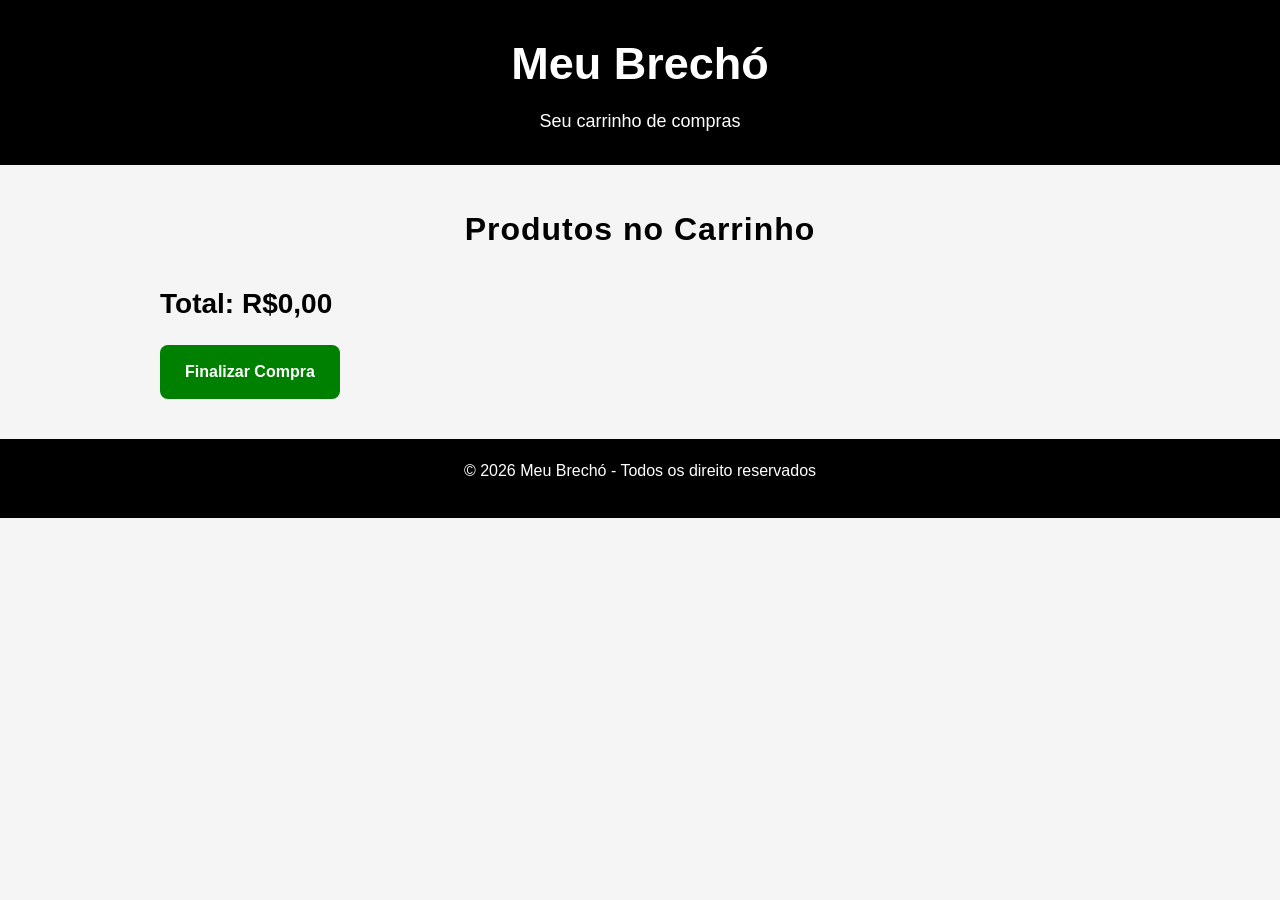
==== carrinho.html @ 59789d17 "localstoragem feito" ====
<!DOCTYPE html>
<html lang="pt-br">
<head>
    <meta charset="UTF-8">
    <meta name="viewport" content="width=device-width, initial-scale=1.0">
    <link rel="stylesheet" href="style.css">
    <title>Carrinho - Brechó</title>
</head>
<body>

    <header>
        <h1>Meu Brechó</h1>
        <p>Seu carrinho de compras</p>
    </header>

    <main class="pagina-carrinho">

        <h2>Produtos no Carrinho</h2>

            <div id="lista-carrinho-pagina">

            </div>                      

            <div class="resumo-carrinho">

                <h3 id="total-carrinho-pagina">
                        Total: R$0,00
                </h3>                

                    <a href="checkout.html" class="btn-finalizar">
                        Finalizar Compra
                    </a>
            </div>     
                        
    </main>



    <footer>
        <p>&copy; 2026 Meu Brechó - Todos os direito reservados</p>
    </footer>
    
    <script src="carrinho.js"></script>
    
</body>
</html>
---- style.css ----
*{
    margin: 0;
    padding: 0;
    box-sizing: border-box;
}

body {
    margin: 0;
    font-family: Arial, Helvetica, sans-serif;

    background: #f5f5f5;
    line-height: 1.5;
}

header {
    background-color: black;
    color: white;
    text-align: center;
    padding: 30px;
}
header p {
    margin-top: 10px;
    font-size: 18px;
}
header h1 {
    font-size: 45px;
}

nav {
    margin-top: 20px;    
}

.menu {
    list-style: none;
    display: flex;
    justify-content: center;
    gap: 40px;  
    margin: 25px;  
}
.menu li a {
    text-decoration: none;
    color: white;
    font-size: 16px;
    font-weight: bold;
    transition: 0.3s;
}
.menu li a:hover {
    color: #00ff88;
}
.menu i {
    font-size: 22px;
}
.menu i:hover {
    color: #00ff88;
}

.pesquisar {
    margin-top: 20px;
    display: flex;
    justify-content: center;
    gap: 10px;    
}
.pesquisar input {
    width: 350px;
    padding: 12px;
    border: none;
    border-radius: 5px;
    outline: none;
}
.pesquisar button {
    padding: 12px 20px;
    border: none;
    background: green;
    color: white;
    border-radius: 5px;
    cursor: pointer;
}
.pesquisar button:hover {
    background: darkgreen;
}

.produtos {    
    display: flex;
    justify-content: center;
    gap: 30px;
    padding: 30px;
    flex-wrap: wrap;
   
}

.produto {
    background: white;
    position: relative;
    width: 320px;
    border: 1px solid #ddd;
    padding: 20px;
    border-radius: 10px;
    text-align: center;
    box-shadow: 0 0 15px rgba(0,0,0,0.1);
    transition: 0.3s;
}
.produto img {
    width: 100%;
    height: 280px;
    object-fit: contain;
}
.produto:hover {
    transform: translateY(-8px) scale(1.03);
    box-shadow: 0 10px 25px rgba(0,0,0,0.15);
}
.produto h2 {
    font-weight: bold;
    letter-spacing: 1px;

    margin: 15px 0;
}

.badge {
    position: absolute;
    top: 15px;
    left: 15px;
    background: red;
    color: white;
    padding: 8px 12px;
    font-size: 12px;
    font-weight: bold;
    border-radius: 20px;
    box-shadow: 0 0 8px rgba(0,0,0,0.2);
}

.avaliacao {
    color: gold;
    font-size: 20px;
    margin-bottom: 10px;
}

.newsletter {
    background: black;
    color: white;
    text-align: center;
    padding: 50px 20px;
    margin-top: 40px;
}
.newsletter h2 {
    font-weight: bold;
    letter-spacing: 1px;

    font-size: 32px;
    margin-bottom: 20px;
}
.newsletter p {
    margin-bottom: 20px;
    color: #ccc;
}
.newsletter-box {
    display: flex;
    justify-content: center;
    gap: 10px;
    flex-wrap: wrap;
}
.newsletter-box input {
    width: 300px;
    padding: 14px;
    border: none;
    border-radius: 5px;
}
.newsletter-box button {
    padding: 14px 20px;
    border: none;
    background: green;
    color: white;
    border-radius: 5px;
    cursor: pointer;
}
.newsletter-box button:hover {
    background: darkgreen;
}

.preco {
    font-size: 24px;
    font-weight: bold;
    color: green;
    margin-bottom: 10px;
}

.btn-comprar {
    display: block;
    text-decoration: none;
    text-align: center;

    background-color: green;
    color: white;
    border: none;
    padding: 12px;
    width: 100%;
    margin-top: 10px;
    cursor: pointer;
    border-radius: 8px;
    font-weight: bold;
    transition: 0.3s;
}
.btn-comprar:hover {
    background-color: darkgreen;
}
.btn-detalhes {
    background: #333;
    color: white;
    border: none;
    padding: 12px;
    width: 100%;
    margin-top: 10px;
    cursor: pointer;
    border-radius: 8px;
    font-weight: bold;
    transition: 0.3s;
}
.btn-detalhes:hover {
    background: black;
}

.carrinho {
    padding: 25px;
    margin: 20px auto;
    border-radius: 15px;
    box-shadow: 0 5px 20px rgba(0,0,0,0.8);
    width: 95%;
    background: white;
    border: 1px solid #eee;
}
.carrinho h2 {
    margin-bottom: 20px;    
    font-size: 28px;
    color: #222;
    border-bottom: 2px solid #f2f2f2;
    padding-bottom: 10px;

    font-weight: bold;
    letter-spacing: 1px;
}

#lista-carrinho {
    display: flex;
    flex-direction: column;
    gap: 12px;
}

#lista-carrinho li {
    color: #444;
    list-style: none;
    padding: 15px;
    background: #f9f9f9;
    border-radius: 8px;
    border: 1px solid #eee;
    font-size: 16px;
}

.total {
    margin-top: 15px;
    font-size: 20px;
    font-weight: bold;
    color: green;
}

.banner {
    width: 100%;
    height: 400px;
    overflow: hidden;
    position: relative;  
}

.slides {     
  width: 100%;
  height: 100%;
  position: relative;   
}
.slide {
   position: absolute;
   top: 0;
   left: 0;
   width: 100%;
   height: 100%;

   object-fit: cover;

   opacity: 0;
   transition: opacity 1s ease;
}
.slide.ativo {
    opacity: 1;
}



@keyframes slideBanner {
    0%, 30% {
        transform: translateX(0);
    }
    35%, 60% {
        transform: translateX(-33.333%);
    }
    38% {
        transform: translateX(-100%);
    }  
    65%, 100% {
        transform: translateX(-66.666%);
    }   
}



.categoria {
    background: white;
    padding: 15px 30px;
    border-radius: 30px;
    font-weight: bold;
    cursor: pointer;
    box-shadow: 0 0 8px rgba(0,0,0,0.1);
    transition: 0.3s;
}
.categoria:hover {
    background: black;
    color: white;
    transform: scale(1.05);
}
.categorias {
    display: flex;
    justify-content: center;
    gap: 20px;
    padding: 20px;
    flex-wrap: wrap;
    margin-bottom: 20px;
}


.modal {
    display: none;
    position: fixed;
    top: 0;
    left: 0;
    width: 100%;
    height: 100%;
    background: rgba(0,0,0,0.7);
   
    justify-content: center;
    align-items: center;

    padding: 20px;
}
.modal-conteudo {
    background: white;
    width: 90%;
    max-width: 500px;
    padding: 35px;
    border-radius: 20px;
    text-align: center;
    position: relative;  
    box-shadow: 0 10px 30px rgba(0,0,0,0.25);   
    
    animation: aparecer 0.3s ease;
}

@keyframes aparecer {
    from {
        opacity: 0;
        transform: scale(1);
    }
}
.modal-conteudo img {
    width: 100%;
    max-width: 280px;
    height: 280px;
    object-fit: contain;
    margin-bottom: 20px;
}
.modal-conteudo h2 {
    margin-top: 10px;
    font-size: 32px;
    color: #222;

    font-weight: bold;
    letter-spacing: 1px;
}
.modal-preco {
    color: green;
    font-size: 32px;
    font-weight: bold;
    margin: 15px 0;
}
.modal-conteudo p {
    font-size: 17px;
    color: #666;
    line-height: 1.6;
    margin-bottom: 20px;
}

.fechar {
    position: absolute;
    top: 15px;
    right: 20px;
    font-size: 32px;
    cursor: pointer;
    font-weight: bold;
    color: #444;
}
.fechar:hover {
    color: red;
    transform: scale(1.2);
}




footer {
    background-color: black;
    color: white;
    text-align: center;
    padding: 20px;
    margin-top: 0px;
}

footer p {
    margin-bottom: 15px;
}
.redes-sociais {
    margin-top: 20px;
}
.redes-sociais a {
    color: white;
    font-size: 25px;
    margin: 0 15px;
    transition: 0.3s;
}
.redes-sociais a:hover {
    color: #00ff88;
}

.filtros {
    background: white;
    padding: 25px;
    margin: 20px;
    border-radius: 15px;
    box-shadow: 0 5px 20px rgba(0,0,0,0.8);
    text-align: center;
}
.filtros h2 {
    font-size: 28px;
    margin-bottom: 20px;
    color: #222;

    font-weight: bold;
    letter-spacing: 1px;
}
.filtro-box {
    display: flex;
    justify-content: center;
    gap: 15px;
    flex-wrap: wrap;
}
.filtro-box select {
    width: 180px;
    padding: 12px;
    border: 1px solid #ccc;
    border-radius: 8px;
    outline: none;
    font-size: 15px;
    cursor: pointer;
    transition: 0.3s;
}
.filtro-box select:hover {
    border-color: green;
}

.btn-filtrar {
    background: green;
    color: white;
    border: none;
    padding: 12px 20px;
    border-radius: 8px;
    cursor: pointer;
    font-weight: bold;
    transition: 0.3s;
}
.btn-filtrar:hover {
    background: darkgreen;
}

.pagamentos {
    background: white;
    padding: 40px;
    margin: 20px;
    border-radius: 15px;
    text-align: center;
    box-shadow: 0 5px 20px rgba(0,0,0,0.8);    
}
.pagamentos h2 {
    font-family: 30px;
    margin-bottom: 30px;
    color: #222;

    font-weight: bold;
    letter-spacing: 1px;
}
.pagamento-box {
    display: flex;
    justify-content: center;
    gap: 30px;
    flex-wrap: wrap;
}
.pagamento-item {
    background: #f9f9f9;
    padding: 25px;
    width: 220px;
    border-radius: 12px;
    transition: 0.3s;
    cursor: pointer;
}
.pagamento-item:hover {
    transform: translateY(-5px);
    box-shadow: 0 5px 15px rgba(0,0,0,0.1);
}
.pagamento-item i {
    font-size: 40px;
    color: green;
    margin-bottom: 15px;
}
.pagamento-item p {
    font-size: 18px;
    font-weight: bold;
    color: #333;
}

.entrega {
    background: white;
    padding: 40px 20px;
    margin: 20px;
    border-radius: 15px;
    text-align: center;
    box-shadow: 0 5px 20px rgba(0,0,0,0.8);
}
.entrega h2 {
    font-size: 30px;
    margin-bottom: 30px;
    color: #222;

    font-weight: bold;
    letter-spacing: 1px;
}
.entrega-box {
    display: flex;
    justify-content: center;
    gap: 30px;
    flex-wrap: wrap;
}
.entrega-item {
    background: #f9f9f9;
    padding: 25px;
    width: 250px;
    border-radius: 12px;
    transition: 0.3s;
}
.entrega-item:hover {
    transform: translateY(-5px);
    box-shadow: 0 5px 15px rgba(0,0,0,0.1);
}
.entrega-item i {
    font-size: 40px;
    color: green;
    margin-bottom: 15px;
}
.entrega-item p {
    font-size: 17px;
    font-weight: bold;
    color: #333;
}

.depoimentos {
    background: white;
    padding: 40px 20px;
    margin: 20px;
    border-radius: 15px;
    text-align: center;
    box-shadow: 0 5px 20px rgba(0,0,0,0.8);    
}
.depoimentos h2 {
    font-size: 30px;
    margin-bottom: 30px;
    color: #222;

    font-weight: bold;
    letter-spacing: 1px;
}
.depoimentos-box {
    display: flex;
    justify-content: center;
    gap: 25px;
    flex-wrap: wrap;
}
.depoimento-item {
    background: #f9f9f9;
    padding: 25px;
    width: 300px;
    border-radius: 12px;
    border-left: 5px solid green;
    text-align: left;
    transition: 0.3s;
}
.depoimento-item:hover {
    transform: translateY(-5px);
    box-shadow: 0 5px 15px regba(0,0,0,0.1);
}
.depoimento-item p {
    font-size: 16px;
    color: #555;
    margin-bottom: 15px;
    line-height: 1.6;
}
.depoimento-item h4 {
    color: green;
    font-size: 16px;
}




.pagina-carrinho {
    padding: 40px 20px;
    max-width: 1000px;
    margin: auto;
}
.pagina-carrinho h2 {
    text-align: center;
    margin-bottom: 30px;
    font-size: 32px;

    font-weight: bold;
    letter-spacing: 1px;
}
.item-carrinho {
    background: white;
    display: flex;
    align-items: center;
    gap: 20px;
    padding: 20px;
    margin-bottom: 20px;
    border-radius: 15px;
    box-shadow: 0 5px 20px rgba(0,0,0,0.8);
}
.item-carrinho img {
    width: 120px;
    height: 120px;
    object-fit: contain;
}
.info-carrinho {
    flex: 1;
}
.info-carrinho h3 {
    margin-bottom: 10px;
}
.btn-remover {
    background: red;
    color: white;
    border: none;
    padding: 12px 20px;
    border-radius: 8px;
    font-weight: bold;
    transition: 0.3s;
    cursor: pointer;
}
.btn-remover:hover {
    background: darkred;
}
.resumo-carrinho h3 {
    margin-bottom: 20px;
    font-size: 28px;    
}
.btn-finalizar {

    display: inline-block;
    text-decoration: none;
    text-align: center;

    background: green;
    color: white;
    border: none;
    padding: 15px 25px;
    border-radius: 8px;
    font-weight: bold;
    transition: 0.3s;
    cursor: pointer;
    font-size: 16px;
}
.btn-finalizar:hover {
    background: darkgreen;
}

.checkout {
    max-width: 1000px;
    margin: auto;
    padding: 40px 20px;
}
.checkout h2 {
    text-align: center;
    margin-bottom: 30px;
    font-size: 32px;

    font-weight: bold;
    letter-spacing: 1px;
}
.checkout-form {
    background: white;
    padding: 30px;
    border-radius: 15px;
    box-shadow: 0 5px 20px rgba(0,0,0,0.8);
    display: grid;
    grid-template-columns: 1fr 1fr;
    gap: 20px;
}
.checkout-form input {
    padding: 14px;
    border: 1px solid #ccc;
    border-radius: 8px;
    outline: none;
}
.checkout-form input:focus {
    border-color: green;
} 
.resumo-pedido {
    background: white;
    margin-top: 30px;
    padding: 30px;
    border-radius: 15px;
    text-align: center;
    box-shadow: 0 5px 20px rgba(0,0,0,0.8);
}
.resumo-pedido h3 {
    margin-bottom: 20px;
    font-size: 28px;
}
.resumo-pedido p {
    margin-bottom: 10px;
    color: #555;
}
.resumo-pedido h4 {
    margin: 20px 0;
    font-size: 24px;
    color: green;
}

.confirmacao {
    display: flex;
    justify-content: center;
    align-items: center;
    padding: 60px 20px;
    min-height: 70vh;
}
.confirmacao-box i {
    font-size: 80px;
    color: green;
    margin-bottom: 20px;
}
.confirmacao-box h2 {
    font-size: 36px;
    margin-bottom: 20px;
    color: #222;
}
.confirmacao-box p {
    font-size: 18px;
    color: #555;
    margin-bottom: 15px;
    line-height: 1.6;
}

.btn-voltar-loja {
    display: inline-block;
    margin-top: 20px;
    background: green;
    color: white;
    padding: 15px 25px;
    border-radius: 8px;
    text-decoration: none;
    font-weight: bold;
    transition: 0.3s;

    animation: pulsar 2s infinite;
}
.btn-voltar-loja:hover {
    background: darkgreen;
}

@keyframes pulsar (
    0% {
        transform: scale(1);
    }
    50% {
        tranform: scale(1.08);
    }
    100% (
        tranform: scale(1);
    )
)

.destaques {
    background: white;
    padding: 40px 20px;
    margin: 20px;
    border-radius: 15px;
    text-align: center;
    box-shadow: 0 5px 20px rgba(0,0,0,0.8);
}
.destaques h2 {
    font-size: 32px;
    margin-bottom: 30px;
    color: #222;    
}
.destaques-box {
    display: flex;
    justify-content: center;
    gap: 25px;
    flex-wrap: wrap;
}
.destaque-item {
    width: 250px;
    background: #f9f9f9;
    padding: 20px;
    border-radius: 15px;
    transition: 0.3s;
}
.depoimento-item:hover {
    transform: translateY(-8px);
    box-shadow: 0 5px 20px rgba(0,0,0,0.1);    
}
.destaque-item img {
    width: 100%;
    min-height: 220px;
    object-fit: contain;
}
.destaque-item h3 {
    margin: 15px 0 10px;
    color: #222;    
}
.destaque-item p {
    color: green;
    font-weight: bold;
}

.selos {
    background: white;
    padding: 50px 20px;
    margin: 20px;
    border-radius: 15px;
    text-align: center;
    box-shadow: 0 5px 20px rgba(0,0,0,0.8);
}
.selos h2 {
    font-size: 32px;
    margin-bottom: 30px;
    color: #222;
}
.selos-box {
    display: flex;
    justify-content: center;
    gap: 25px;
    flex-wrap: wrap;
}
.selo-item {
    width: 230px;
    background: #f9f9f9;
    padding: 25px;
    border-radius: 15px;
    transition: 0.3s;
}
.selo-item:hover {
    transform: translateY(-8px);
    box-shadow: 0 5px 20 px rgba(0,0,0,0.1);
}
.selo-item i {
    font-size: 40px;
    color: green;
    margin-bottom: 15px;
    transition: 0.3s;
}
.selo-item:hover i {
    transform: scale(1.2) rotate(8deg);
}
.selo-item h3 {
    margin-bottom: 10px;
    color: #222;
}
.selo-item p {
    color: #666;
    font-size: 15px;
    line-height: 1.5;
}

button:active,
.btn-comprar:active,
.btn-detalhes:active,
.btn-finalizar:active {
    transform: scale(0.97);
}





















@media (max-width: 768px) {
    .produtos {
        flex-direction: column;
        align-items: center;
    }

    .produto {
        width: 90%;
    }

    .filtro-box {
        flex-direction: column;
        align-items: center;
    }
    .filtro-box select {
        width: 90%;
    }

    .btn-filtrar {
        width: 90%;
    }

    .pagamento-box {
        flex-direction: column;
        align-items: center;
    }

    .pagamento-item {
        width: 90%;
    }

   .entrega-box {
    flex-direction: column;
    align-items: center;
   }

   .entrega-item {
    width: 90%;
   }

   .depoimentos-box {
    flex-direction: column;
    align-items: center;
   }
   .depoimento-item {
    width: 90%;
   }

   .checkout-form {
    grid-template-columns: 1fr;
   }

  .menu {
    flex-direction: column;
    align-items: center;
  }

  .pesquisar {
    flex-direction: column;
    align-items: center;
  }

  .pesquisar input {
    width: 90%;
  }

  .banner {
    height: 220px;
  }

  .destaques-box {
    flex-direction: column;
    align-items: center;
  }
  .destaque-item {
    width: 90%;
  }

  .selos-box {
    flex-direction: column;
    align-items: center;
  }
  .selo-item {
    width: 90%;
  }

}

.sobre {
    background: white;
    padding: 50px 20px;
    border-radius: 15px;
    margin: 20px;
    box-shadow: 0 5px 20px rgba(0,0,0,0.8);
}
.sobre-box {
    display: flex;
    align-items: center;
    justify-content: center;
    gap: 40px;
    flex-wrap: wrap;
}
.sobre-texto {
    flex: 1;
    min-width: 300px;
}
.sobre-texto h2 {
    font-size: 32px;
    margin-bottom: 20px;
    color: #222;
}
.sobre-texto p {
    font-size: 17px;
    color: #555;
    margin-bottom: 15px;
    line-height: 1.7;
}
.sobre-imagem {
    flex: 1;
    width: 100%;
    max-width: 450px;
    border-radius: 15px;
    object-fit: cover;
}

.voltar-topo {
    position: fixed;
    bottom: 20px;
    right: 20px;
    background: green;
    color: white;
    width: 55px;
    height: 55px;
    border-radius: 50%;
    text-decoration: none;
    display: flex;
    justify-content: center;
    align-items: center;
    font-size: 22px;
    box-shadow: 0 5px 15px rgba(0,0,0,0.2);
    transition: 0.3s;
    z-index: 1000;

    animation: pulsar 2s infinite;
}
.voltar-topo:hover {
    background: darkgreen;
    transform: scale(1.1);
}
.btn-voltar-loja {
    text-decoration: none;
}























@media (max-width: 768) {
    .item-carrinho {
        flex-direction: column;
        text-align: center;
    }
    .item-carrinho img {
        width: 180px;
        height: 180px;
    }
    .btn-remover {
        width: 100%;
    }
    .btn-finalizar {
        width: 100%;
    }

    .sobre-box {
        flex-direction: column;
        text-align: center;
    }
    .sobre-texto,
    .sobre-imagem {
        width: 100%;
    }
}














@media (max-width: 600px) {

    .modal-conteudo {
        width: 95%;
        padding: 20px;
        border-radius: 15px;
    }

    .modal-conteudo img {
        width: 100%;
        max-width: 220px;
        height: 220px;
    }

    .modal-conteudo h2 {
        font-size: 24px;
    }

    .modal-conteudo p {
        font-size: 15px;
        line-height: 1.5;
    }

    .btn-comprar {
        padding: 14px;
        font-size: 16px;
    }

    .fechar {
        font-size: 28px;
        top: 10px;
        right: 15px;
    }
}





 @keyframes aparecer {
        from {
            opacity: 0;
            transform: scale(0.8);
        }

        to {
            opacity: 1;
            transform: scale(1);
        }
    }
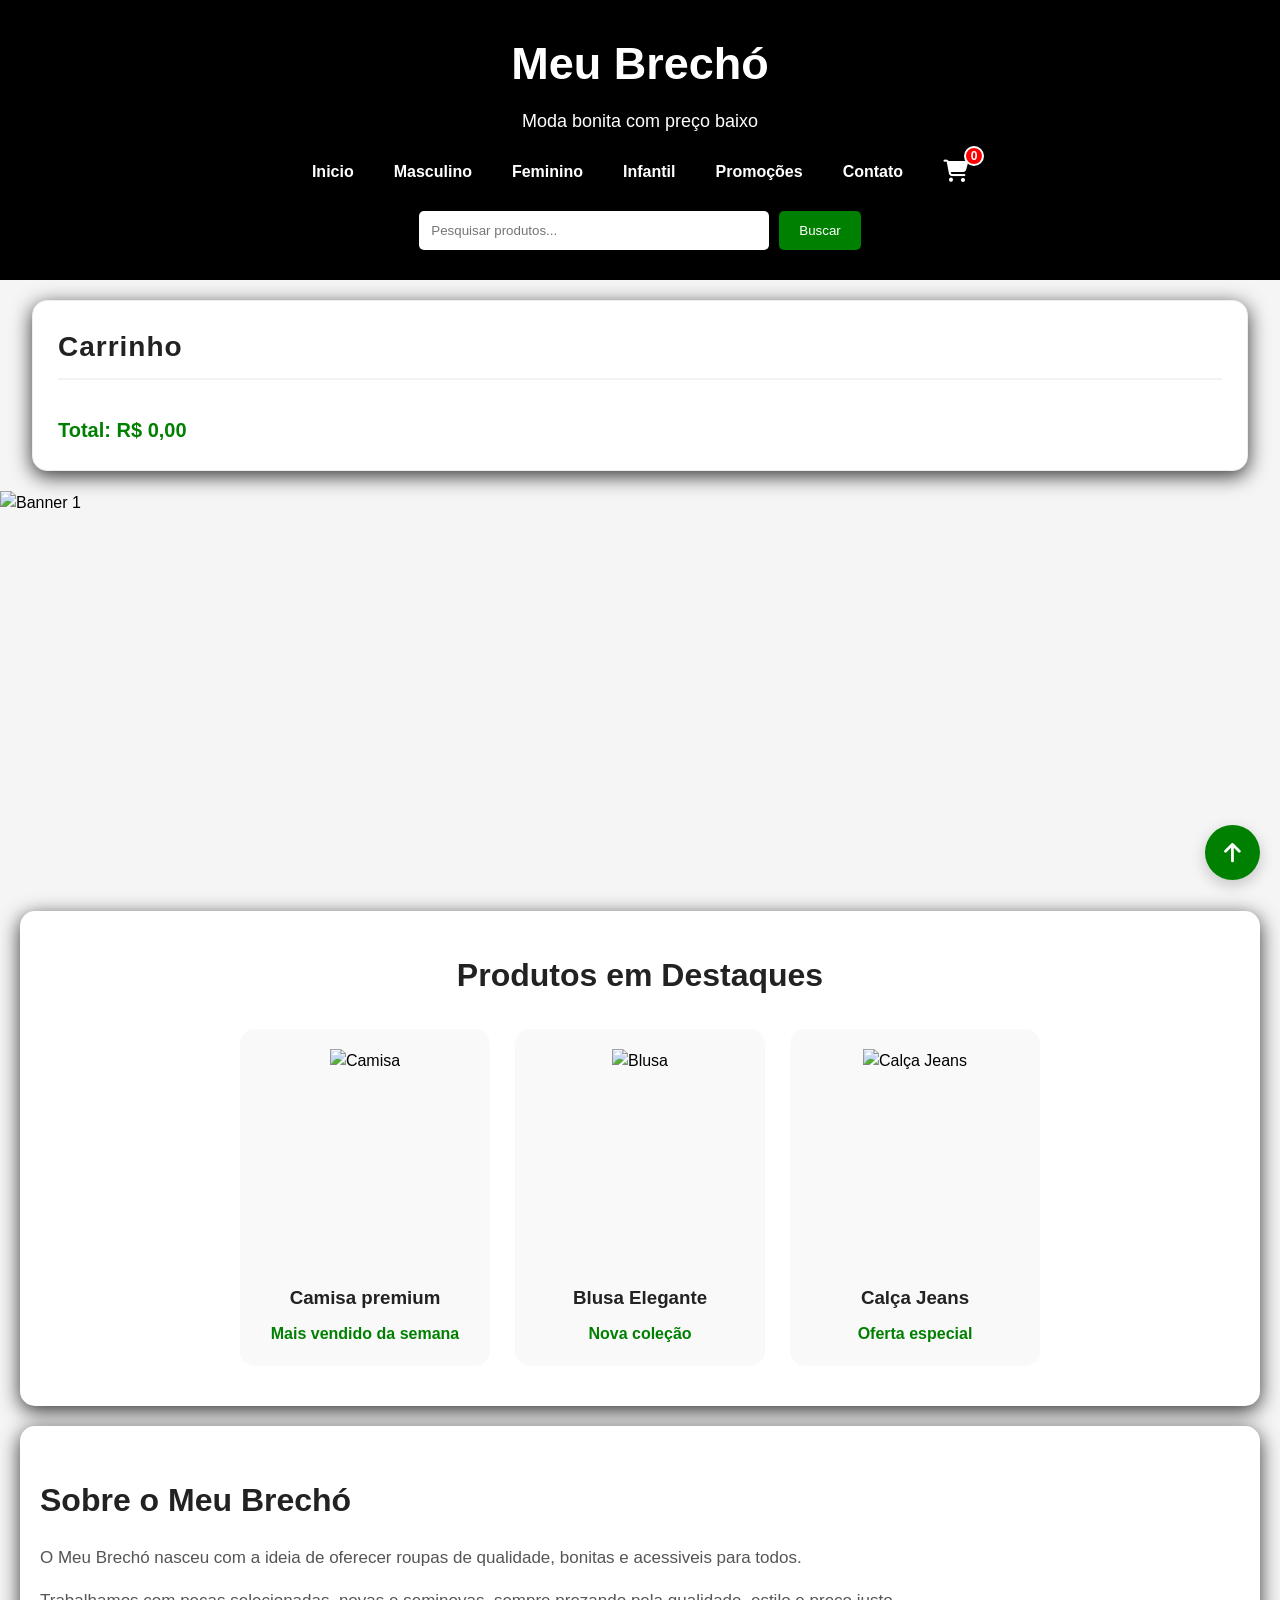
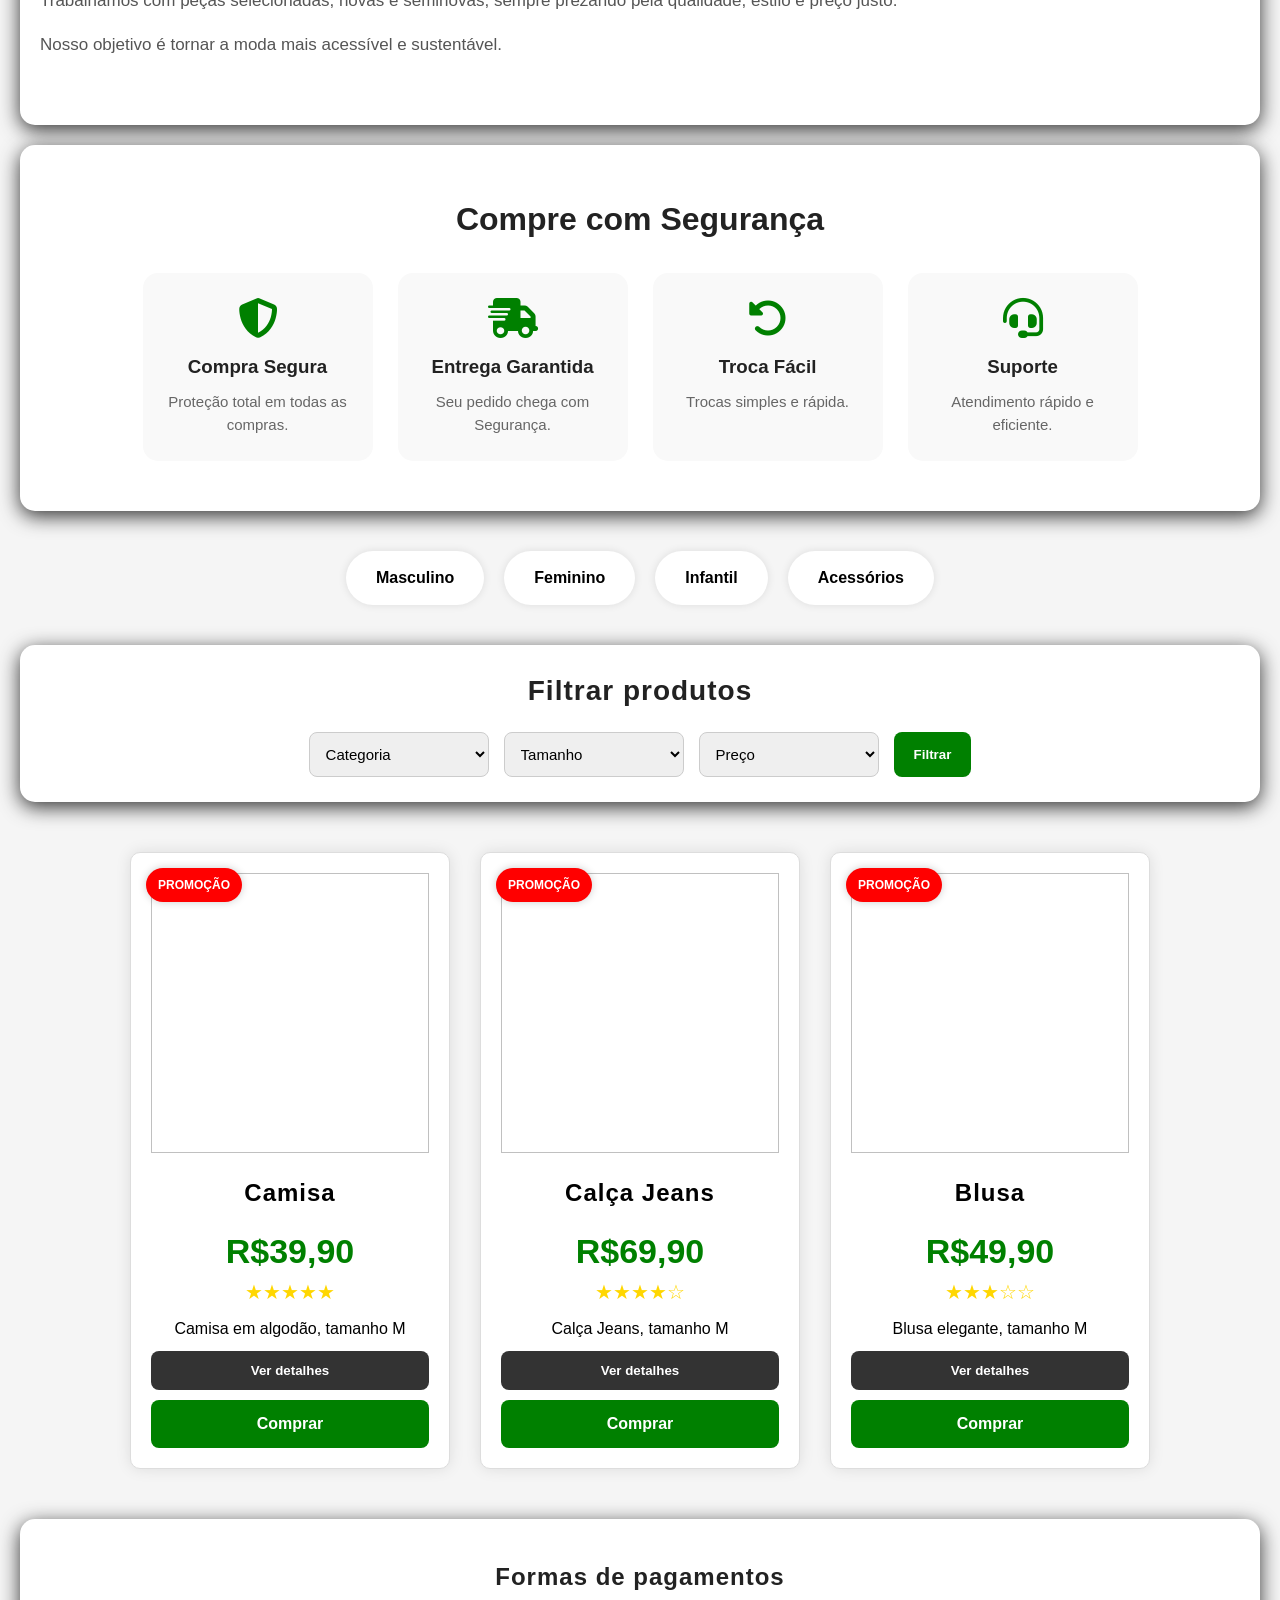
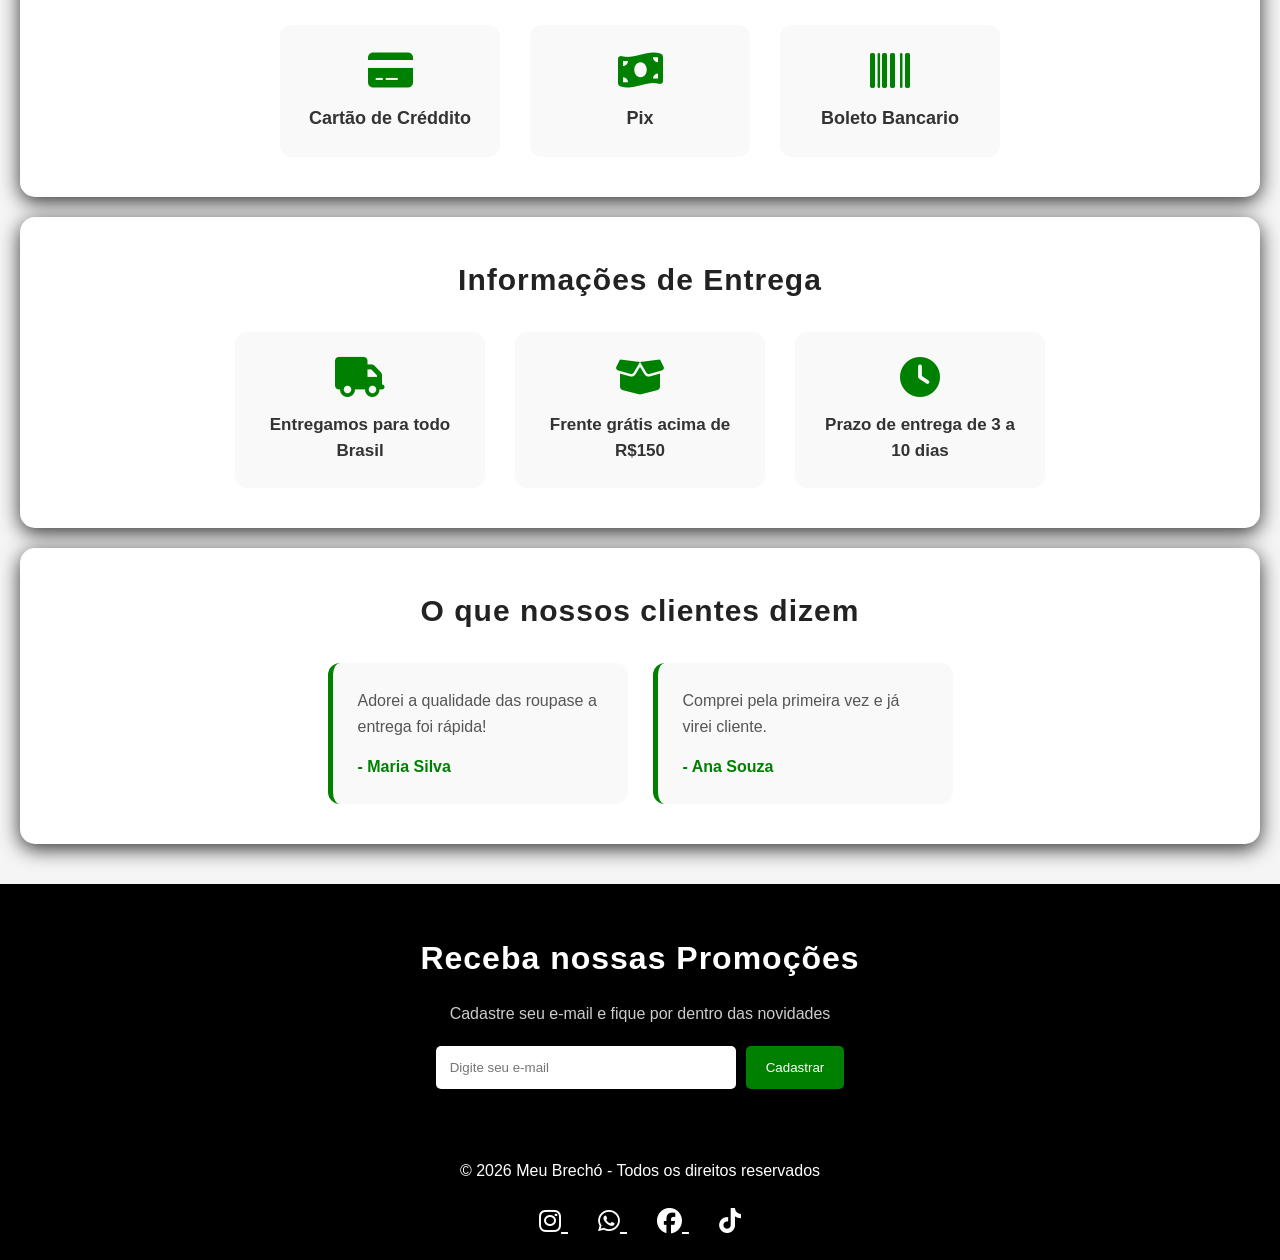
==== commit 0bab708c: "att do resumo" ====
--- a/carrinho.html
+++ b/carrinho.html
@@ -4,6 +4,7 @@
     <meta charset="UTF-8">
     <meta name="viewport" content="width=device-width, initial-scale=1.0">
     <link rel="stylesheet" href="style.css">
+    <link rel="shortcut icon" href="img/favico4.png" type="image/x-icon">
     <title>Carrinho - Brechó</title>
 </head>
 <body>
@@ -23,14 +24,30 @@
 
             <div class="resumo-carrinho">
 
-                <h3 id="total-carrinho-pagina">
-                        Total: R$0,00
-                </h3>                
+                <h2>Resumo da compra</h2>
+
+                <div class="linha-resumo">
+                    <span>Subtotal</span>
+                    <span id="Subtotal-carrinho">R$ 0,00</span>
+                </div>
+
+                <div class="linha-resumo">
+                    <span>Frente</span>
+                    <span>Grátis</span>
+                </div>    
+
+                <hr>
+
+                    <div class="linha-total">
+                        <span>Total</span>
+                        <span id="total-carrinho-pagina">R$ 0,00</span>
+                    </div>
 
                     <a href="checkout.html" class="btn-finalizar">
                         Finalizar Compra
                     </a>
-            </div>     
+
+                </div>                 
                         
     </main>
 
--- a/style.css
+++ b/style.css
@@ -177,10 +177,10 @@
 }
 
 .preco {
-    font-size: 24px;
+    font-size: 34px;
     font-weight: bold;
     color: green;
-    margin-bottom: 10px;
+    margin-top: 12px;   
 }
 
 .btn-comprar {
@@ -359,12 +359,9 @@
     animation: aparecer 0.3s ease;
 }
 
-@keyframes aparecer {
-    from {
-        opacity: 0;
-        transform: scale(1);
-    }
-}
+
+
+
 .modal-conteudo img {
     width: 100%;
     max-width: 280px;
@@ -606,7 +603,7 @@
 }
 .depoimento-item:hover {
     transform: translateY(-5px);
-    box-shadow: 0 5px 15px regba(0,0,0,0.1);
+    box-shadow: 0 5px 15px rgba(0,0,0,0.1);
 }
 .depoimento-item p {
     font-size: 16px;
@@ -636,61 +633,118 @@
     letter-spacing: 1px;
 }
 .item-carrinho {
-    background: white;
-    display: flex;
-    align-items: center;
-    gap: 20px;
-    padding: 20px;
-    margin-bottom: 20px;
-    border-radius: 15px;
-    box-shadow: 0 5px 20px rgba(0,0,0,0.8);
+    background: #fff;
+    display: flex;
+    align-items: center;
+    gap: 30px;
+    padding: 30px;
+    margin-bottom: 30px;
+    border-radius: 18px;
+    box-shadow: 0 12px 25px rgba(0,0,0,0.18);
+    transition: .3s;
+}
+.item-carrinho:hover {
+    transform: translateY(-3px);
+    box-shadow: 0 18px 35px rgba(0,0,0,0.25);
 }
 .item-carrinho img {
     width: 120px;
     height: 120px;
-    object-fit: contain;
+    object-fit: cover;
+    border-radius: 10px;
 }
 .info-carrinho {
     flex: 1;
-}
-.info-carrinho h3 {
-    margin-bottom: 10px;
+    display: flex;
+    flex-direction: column;
+    gap: 12px;
+}
+.info-carrinho h3 {    
+    color: #222;
+    font-size: 30px;
 }
 .btn-remover {
-    background: red;
-    color: white;
+    margin: auto;
+    align-self: center;
+    padding: 12px 24px;
     border: none;
-    padding: 12px 20px;
-    border-radius: 8px;
-    font-weight: bold;
-    transition: 0.3s;
+    border-radius: 10px;
+    background: #ff1e1e;
+    color: white;
+    font-size: 16px;
+    font-weight: bold;
     cursor: pointer;
+    transition: .3s;
 }
 .btn-remover:hover {
-    background: darkred;
-}
-.resumo-carrinho h3 {
-    margin-bottom: 20px;
-    font-size: 28px;    
+    background: #d40000;
+    transform: scale(1.05);
+}
+
+.resumo-carrinho {
+    max-width: 420px;
+    margin: 40px auto;
+    background: #fff;       
+    padding: 30px;
+    border-radius: 18px;
+    box-shadow: 0 10px 25px rgba(0,0,0,0.15);    
+}
+.resumo-carrinho h2 {
+    text-align: center;
+    margin-bottom: 30px;
+    font-size: 30px;  
+    color: #111;  
+}
+.resumo-carrinho hr {
+    margin: 25px 0;
+    border: none;
+    border-top: 1px solid #ddd;
+}
+
+.linha-resumo {
+    display: flex;
+    justify-content: space-between;
+    align-items: center;
+    margin: 15px 0;
+    font-size: 20px;
+}
+.linha-total {
+    display: flex;
+    justify-content: space-between;
+    align-items: center;
+    margin: 25px 0;
+    font-size: 30px;
+    font-weight: bold;
+    color: #0a8f08;
+}
+
+#total-carrinho-pagina {
+    font-size: 36px;
+    color: #0a8f08;
+    margin-bottom: 25px;
 }
 .btn-finalizar {
 
-    display: inline-block;
+    display: block;
+    width: 100%;
     text-decoration: none;
     text-align: center;
-
-    background: green;
-    color: white;
+    margin-top: 20px;
+
+    background: #0a8f08;
+    color: #fff;
     border: none;
-    padding: 15px 25px;
-    border-radius: 8px;
+    padding: 18px;
+    border-radius: 12px;
     font-weight: bold;
     transition: 0.3s;
     cursor: pointer;
-    font-size: 16px;
+    font-size: 22px;
+    text-decoration: none;    
 }
 .btn-finalizar:hover {
-    background: darkgreen;
+    background: #066b05;
+    transform: translateY(-2px);
 }
 
 .checkout {
@@ -787,17 +841,17 @@
     background: darkgreen;
 }
 
-@keyframes pulsar (
+@keyframes pulsar {
     0% {
         transform: scale(1);
     }
     50% {
-        tranform: scale(1.08);
-    }
-    100% (
-        tranform: scale(1);
-    )
-)
+        transform: scale(1.08);
+    }
+    100% {
+        transform: scale(1);
+ }
+}
 
 .destaques {
     background: white;
@@ -825,7 +879,7 @@
     border-radius: 15px;
     transition: 0.3s;
 }
-.depoimento-item:hover {
+.destaque-item:hover {
     transform: translateY(-8px);
     box-shadow: 0 5px 20px rgba(0,0,0,0.1);    
 }
@@ -871,7 +925,7 @@
 }
 .selo-item:hover {
     transform: translateY(-8px);
-    box-shadow: 0 5px 20 px rgba(0,0,0,0.1);
+    box-shadow: 0 5px 20px rgba(0,0,0,0.1);
 }
 .selo-item i {
     font-size: 40px;
@@ -898,6 +952,251 @@
 .btn-finalizar:active {
     transform: scale(0.97);
 }
+
+.icone-carrinho {
+    position: relative;
+    display: inline-block;
+}
+#contador-carrinho {
+    position: absolute;
+
+    top: -14px;
+    right: -16px;
+
+    width: 20px;
+    height: 20px;
+
+    background: red;
+    color: white;
+
+    border: 2px solid white;
+
+    border-radius: 50%;
+
+    display: flex;
+    justify-content: center;
+    align-items: center;
+
+    font-size: 12px;
+    font-weight: bold;
+}
+
+/*==================
+CHECKOUT
+==================*/
+.checkout {
+    max-width: 900px;
+    margin: 40px;
+    padding: 30px;    
+}
+.checkout section {
+    background: #fff;
+    padding: 25px;
+    margin-bottom: 25px;
+    border-radius: 10px;
+    box-shadow: 0 20px 8px rgba(0,0,0,0.1);
+}
+.checkout h2 {
+    font-size: 24px;
+    color: #222;
+    margin-bottom: 20px;
+    padding-bottom: 10px;
+    border-bottom: 2px solid #ddd;
+}
+.campo {
+    display: flex;
+    flex-direction: column;
+    margin-bottom: 20px;
+}
+.campo label {
+    font-weight: bold;
+    margin-bottom: 8px;
+    color: #333;
+}
+.campo input {
+    padding: 12px;
+    border: 1px solid #ccc;
+    border-radius: 8px;
+    font-size: 16px;
+    transition: 0.3s;
+}
+.campo input:focus {
+    outline: none;
+    border-color: #000;
+    box-shadow: 0 0 6px rgba(0,0,0,0.2);
+}
+.opcao-pagamento {
+    display: flex;
+    align-items: center;
+    gap: 10px;
+    margin-bottom: 15px;
+    font-size: 17px;
+    cursor: pointer;
+}
+.opcao-pagamento input {
+    transform: scale(1.2);
+    cursor: pointer;
+}
+.resumo-pedido {
+    background: #f9f9f9;
+}
+#lista-checkout {
+    margin: 20px;
+}
+#total-checkout {
+    text-align: right;
+    font-size: 24px;
+    color: #111;
+    font-weight: bold;
+}
+.finalizar-compra {
+    text-align: center;
+}
+#btn-finalizar {
+    width: 100%;
+    background: #000;
+    color: white;
+    border: none;
+    padding: 15px 40px;
+    padding: 18px;
+    font-size: 20px;
+    font-weight: bold;
+    border-radius: 8px;
+    cursor: pointer;
+    transition: 0.3s;
+}
+#btn-finalizar:hover {
+    background: green;
+    transform: scale(1.05);
+}
+
+.item-checkout {
+    display: flex;
+    align-items: center;
+    justify-content: space-between;
+
+    gap: 20px;
+
+    padding: 15px;
+    border-radius: 1px solid #ddd;
+}
+.item-checkout img {
+    width: 70px;
+    height: 70px;
+    object-fit: cover;
+    border-radius: 8px;
+}
+.info-checkout {
+    flex: 1;
+}
+.info-checkout h3 {
+    margin-bottom: 8px;
+    color: #111;
+}
+.info-checkout p {
+    color: #666;
+}
+.item-checkout span {
+    font-size: 18px;
+    font-weight: bold;
+    color: #000;
+}
+
+
+.confirmacao {
+    display: flex;
+    justify-content: center;
+    align-items: center;
+
+    padding: 20px;
+}
+.caixa-confirmacao {
+    max-width: 650px;
+    width: 100%;
+
+    background: #fff;
+    padding: 40px;
+    border-radius: 15px;
+    box-shadow: 0 10px 30px rgba(0,0,0,0.15);
+    text-align: center;
+}
+.icone-sucesso {
+    font-size: 70px;
+    margin-bottom: 20px;
+}
+.caixa-confirmacao h2 {
+    font-size: 36px;
+    margin-bottom: 20px;
+    color: #1f2937;
+}
+.caixa-confirmacao p {
+    font-size: 20px;
+    color: #555;
+    margin-bottom: 15px;
+    line-height: 1.6;
+}
+.numero-pedido {
+    font-size: 22px;
+    font-weight: bold;
+    color: green;
+    margin: 30px 0;
+}
+.btn-voltar {
+    display: inline-block;
+    background: green;
+    color: white;
+    text-decoration: none;
+    padding: 15px 35px;
+    border-radius: 8px;
+    font-size: 18px;
+    font-weight: bold;
+    transition: .3s;
+}
+.btn-voltar:hover {
+    background: darkgreen;
+    transform: scale(1.05);
+}
+
+
+.controle-quantidade {
+    display: flex;
+    align-items: center;
+    gap: 12px;
+    margin: 10px;
+}
+.controle-quantidade button {
+    width: 32px;
+    height: 32px;
+    border: none;
+    border-radius: 6px;
+    background: #0a8f08;
+    color: white;
+    font-size: 20px;
+    cursor: pointer;
+    transition: .3s;
+}
+.controle-quantidade button:hover {
+    background: #066806;
+}
+.controle-quantidade span {
+    min-width: 30px;
+    text-align: center;
+    font-size: 22px;
+    font-weight: bold;
+}
+
+.preco-unitario {
+    color: #666;
+    font-size: 18px;   
+}
+.subtotal {   
+    color: green;
+    font-size: 28px;
+    font-weight: bold;
+}
+
+
+
 
 
 
@@ -1036,7 +1335,7 @@
     margin-bottom: 15px;
     line-height: 1.7;
 }
-.sobre-imagem {
+.sobre-imagem-img {
     flex: 1;
     width: 100%;
     max-width: 450px;
@@ -1072,29 +1371,48 @@
     text-decoration: none;
 }
 
-
-
-
-
-
-
-
-
-
-
-
-
-
-
-
-
-
-
-
-
-
-
-@media (max-width: 768) {
+.btn-mais,
+.btn-menos {
+    width: 38px;
+    height: 38px;
+    border: none;
+    border-radius: 8px;
+    background: #0a8f08;
+    color: white;
+    font-size: 22px;
+    font-weight: bold;
+    cursor: pointer;
+    transition: .3s;
+}
+.btn-mais:hover,
+.btn-menos:hover {
+    background: #066b05;
+    transform: scale(1.08);
+}
+
+
+
+
+
+
+
+
+
+
+
+
+
+
+
+
+
+
+
+
+
+
+
+@media (max-width: 768px) {
     .item-carrinho {
         flex-direction: column;
         text-align: center;
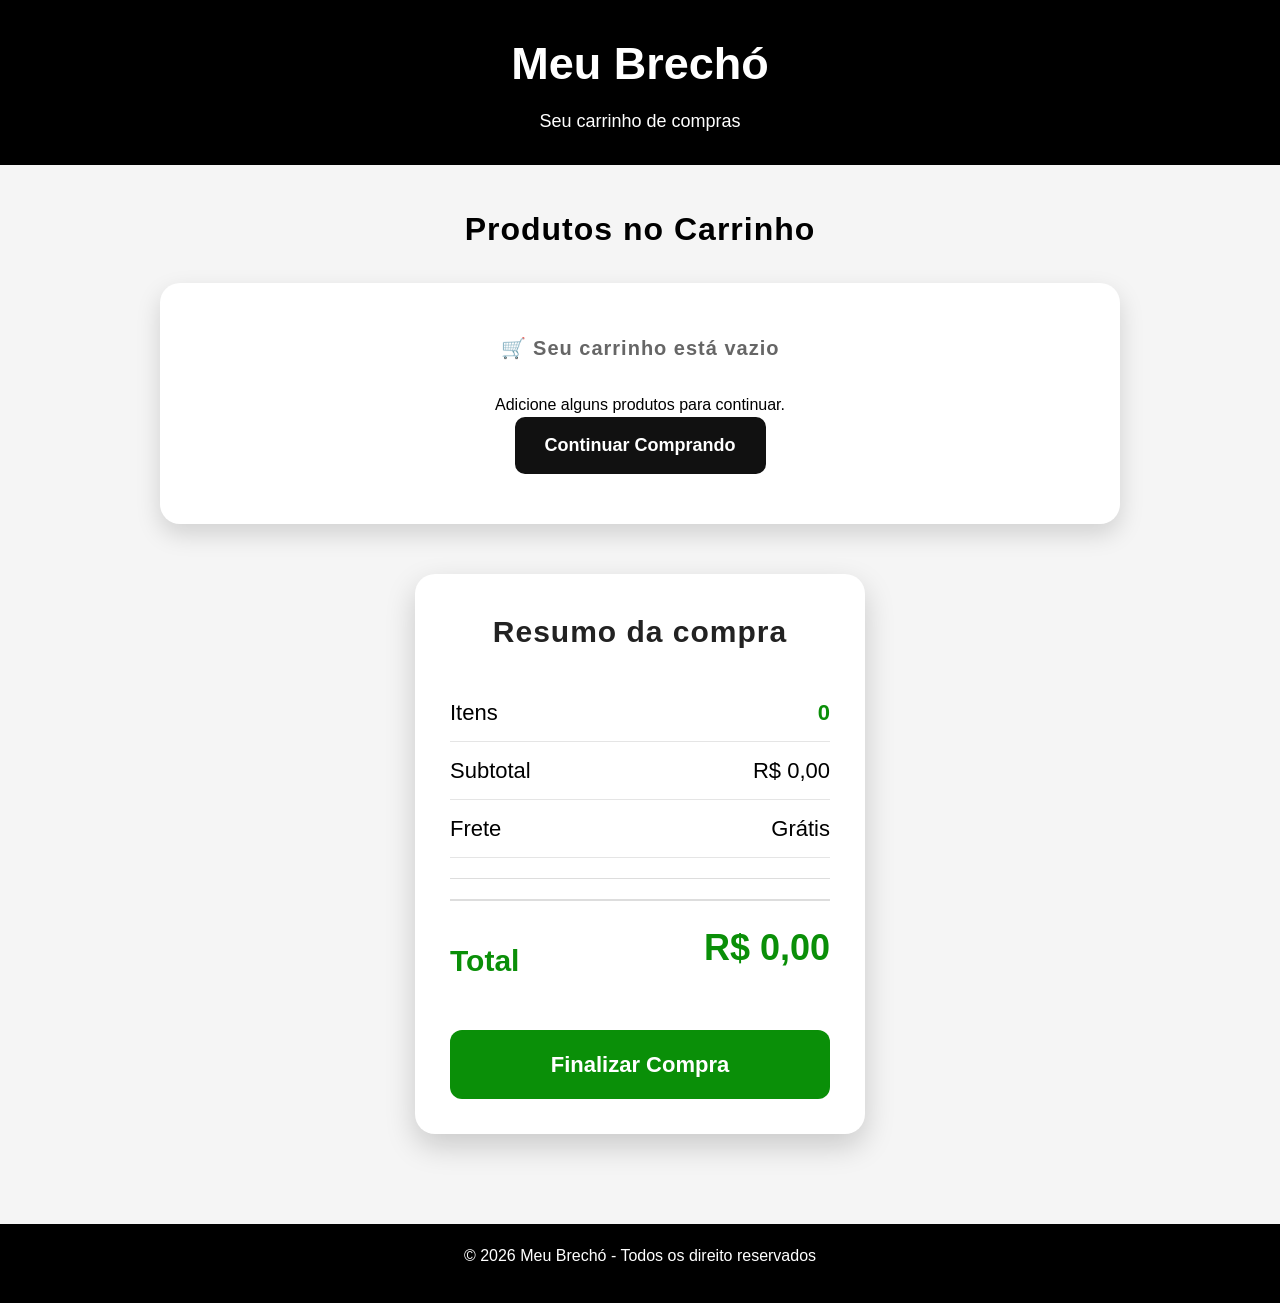
==== commit c0abacdc: "att ualizando o resumo" ====
--- a/carrinho.html
+++ b/carrinho.html
@@ -27,13 +27,20 @@
                 <h2>Resumo da compra</h2>
 
                 <div class="linha-resumo">
+                    <span>Itens</span>
+                    <span id="quantidade-itens">0</span>
+                </div>
+
+                <div class="linha-resumo">
                     <span>Subtotal</span>
                     <span id="Subtotal-carrinho">R$ 0,00</span>
                 </div>
 
+                
+
                 <div class="linha-resumo">
-                    <span>Frente</span>
-                    <span>Grátis</span>
+                    <span>Frete</span>
+                    <span class="frete">Grátis</span>
                 </div>    
 
                 <hr>
@@ -47,7 +54,7 @@
                         Finalizar Compra
                     </a>
 
-                </div>                 
+            </div>                 
                         
     </main>
 
--- a/style.css
+++ b/style.css
@@ -182,6 +182,7 @@
     color: green;
     margin-top: 12px;   
 }
+
 
 .btn-comprar {
     display: block;
@@ -637,66 +638,78 @@
     display: flex;
     align-items: center;
     gap: 30px;
-    padding: 30px;
-    margin-bottom: 30px;
-    border-radius: 18px;
-    box-shadow: 0 12px 25px rgba(0,0,0,0.18);
+    padding: 25px;
+    margin-bottom: 25px;
+    border-radius: 15px;
+    box-shadow: 0 8px 20px rgba(0,0,0,0.20);
     transition: .3s;
 }
 .item-carrinho:hover {
-    transform: translateY(-3px);
-    box-shadow: 0 18px 35px rgba(0,0,0,0.25);
+    transform: translateY(-4px);
+    box-shadow: 0 15px 30px rgba(0,0,0,0.25);
 }
 .item-carrinho img {
     width: 120px;
     height: 120px;
     object-fit: cover;
-    border-radius: 10px;
+    border-radius: 12px;
+    border: 1px solid #ddd;
+    background: #fff;
+}
+.img-carrinho {
+    width: 120px;
+    height: 120px;
+    object-fit: cover;
+    border-radius: 12px;
+    border: 1px solid #ddd;
 }
 .info-carrinho {
     flex: 1;
     display: flex;
     flex-direction: column;
-    gap: 12px;
+    gap: 10px;
 }
 .info-carrinho h3 {    
-    color: #222;
-    font-size: 30px;
+    font-size: 34px;
+    font-weight: bold;   
+    color: #222;    
 }
 .btn-remover {
-    margin: auto;
-    align-self: center;
-    padding: 12px 24px;
-    border: none;
+    margin-top: 15px;
+    align-self: flex-start;
+
+    padding: 10px 20px;
+    border: 2px solid #d62828;
     border-radius: 10px;
-    background: #ff1e1e;
-    color: white;
-    font-size: 16px;
+    background: #fff;
+    color: #d62828;
+    
     font-weight: bold;
     cursor: pointer;
     transition: .3s;
 }
 .btn-remover:hover {
-    background: #d40000;
-    transform: scale(1.05);
+    background: #d62828;
+    color: #fff;
+    transform: translateY(-2px);
 }
 
 .resumo-carrinho {
-    max-width: 420px;
-    margin: 40px auto;
+    max-width: 450px;
+    margin: 50px auto;
     background: #fff;       
-    padding: 30px;
-    border-radius: 18px;
-    box-shadow: 0 10px 25px rgba(0,0,0,0.15);    
+    padding: 35px;
+    border-radius: 20px;
+    box-shadow: 0 12px 30px rgba(0,0,0,0.18);    
 }
 .resumo-carrinho h2 {
     text-align: center;
     margin-bottom: 30px;
     font-size: 30px;  
-    color: #111;  
+    color: #222;  
 }
 .resumo-carrinho hr {
-    margin: 25px 0;
+    margin: 20px 0;
     border: none;
     border-top: 1px solid #ddd;
 }
@@ -705,14 +718,20 @@
     display: flex;
     justify-content: space-between;
     align-items: center;
-    margin: 15px 0;
-    font-size: 20px;
+    padding: 12px 0;
+    
+    font-size: 22px;
+    border-bottom: 1px solid #e5e5e5;
 }
 .linha-total {
     display: flex;
     justify-content: space-between;
     align-items: center;
-    margin: 25px 0;
+
+    margin-top: 20px;
+    padding-top: 20px;
+    font-size: 28px;
+    border-top: 2px solid #ddd;
     font-size: 30px;
     font-weight: bold;
     color: #0a8f08;
@@ -729,7 +748,7 @@
     width: 100%;
     text-decoration: none;
     text-align: center;
-    margin-top: 20px;
+    margin-top: 30px;
 
     background: #0a8f08;
     color: #fff;
@@ -740,11 +759,11 @@
     transition: 0.3s;
     cursor: pointer;
     font-size: 22px;
-    text-decoration: none;    
+    transition: .3s;
 }
 .btn-finalizar:hover {
-    background: #066b05;
-    transform: translateY(-2px);
+    background: #087307;
+    transform: translateY(-3px);
 }
 
 .checkout {
@@ -1143,17 +1162,17 @@
 }
 .btn-voltar {
     display: inline-block;
-    background: green;
-    color: white;
+    background: #111;
+    color: #fff;
     text-decoration: none;
-    padding: 15px 35px;
-    border-radius: 8px;
+    padding: 15px 30px;
+    border-radius: 10px;
     font-size: 18px;
     font-weight: bold;
     transition: .3s;
 }
 .btn-voltar:hover {
-    background: darkgreen;
+    background: #0a8f08;
     transform: scale(1.05);
 }
 
@@ -1162,9 +1181,9 @@
     display: flex;
     align-items: center;
     gap: 12px;
-    margin: 10px;
-}
-.controle-quantidade button {
+    margin: 12px 0;
+}
+.controle-quantidade button {    
     width: 32px;
     height: 32px;
     border: none;
@@ -1179,10 +1198,13 @@
     background: #066806;
 }
 .controle-quantidade span {
-    min-width: 30px;
+    min-width: 35px;
     text-align: center;
     font-size: 22px;
     font-weight: bold;
+    background: #f5f5f5;
+    padding: 6px 12px;
+    border-radius: 8px;
 }
 
 .preco-unitario {
@@ -1190,9 +1212,35 @@
     font-size: 18px;   
 }
 .subtotal {   
-    color: green;
-    font-size: 28px;
-    font-weight: bold;
+    color: #0a8f08;
+    font-size: 20px;
+    font-weight: bold;
+}
+
+.acoes-carrinho {
+    display: flex;
+    justify-content: flex-end;
+    margin-top: 15px;
+}
+
+.carrinho-vazio {
+    text-align: center;
+    background: #fff;
+    padding: 50px;
+    border-radius: 20px;
+    box-shadow: 0 10px 25px rgba(0,0,0,0.15);
+}
+.carrinho-vazio h2 {
+    font-size: 20px;
+    color: #666;
+    margin-bottom: 30px;
+}
+
+#quantidade-itens {
+    font-weight: bold;
+    color: #0a8f08;
+    font-size: 22px;
+
 }
 
 
@@ -1373,12 +1421,12 @@
 
 .btn-mais,
 .btn-menos {
-    width: 38px;
-    height: 38px;
+    width: 42px;
+    height: 42px;
     border: none;
-    border-radius: 8px;
-    background: #0a8f08;
-    color: white;
+    border-radius: 50%;
+    background: #111;
+    color: #fff;
     font-size: 22px;
     font-weight: bold;
     cursor: pointer;
@@ -1386,9 +1434,11 @@
 }
 .btn-mais:hover,
 .btn-menos:hover {
-    background: #066b05;
-    transform: scale(1.08);
-}
+    background: #a60000;
+    transform: scale(1.1);
+}
+
+
 
 
 
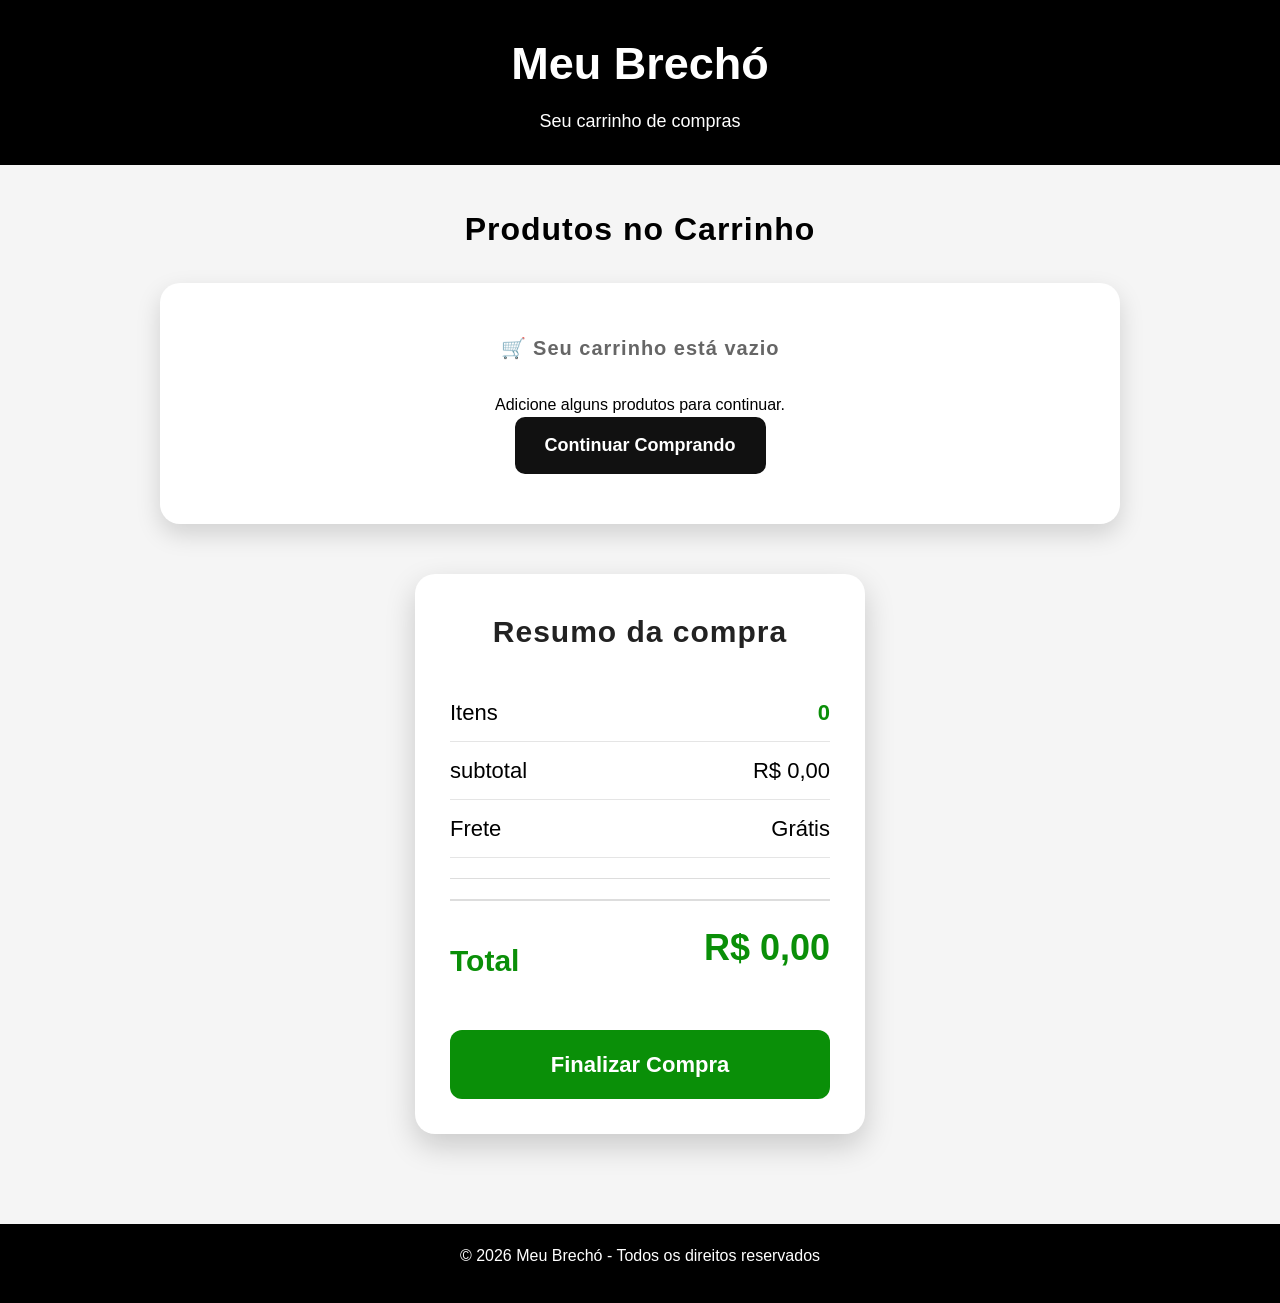
==== commit 3fa2a0ef: "fluxo completo da pagina" ====
--- a/carrinho.html
+++ b/carrinho.html
@@ -32,8 +32,8 @@
                 </div>
 
                 <div class="linha-resumo">
-                    <span>Subtotal</span>
-                    <span id="Subtotal-carrinho">R$ 0,00</span>
+                    <span>subtotal</span>
+                    <span id="subtotal-carrinho">R$ 0,00</span>
                 </div>
 
                 
@@ -50,7 +50,7 @@
                         <span id="total-carrinho-pagina">R$ 0,00</span>
                     </div>
 
-                    <a href="checkout.html" class="btn-finalizar">
+                    <a href="checkout.html" class="btn-finalizar" aria-label="Finalizar compra">
                         Finalizar Compra
                     </a>
 
@@ -61,7 +61,7 @@
 
 
     <footer>
-        <p>&copy; 2026 Meu Brechó - Todos os direito reservados</p>
+        <p>&copy; 2026 Meu Brechó - Todos os direitos reservados</p>
     </footer>
     
     <script src="carrinho.js"></script>
--- a/style.css
+++ b/style.css
@@ -114,6 +114,8 @@
 
     margin: 15px 0;
 }
+
+
 
 .badge {
     position: absolute;
@@ -648,17 +650,10 @@
     transform: translateY(-4px);
     box-shadow: 0 15px 30px rgba(0,0,0,0.25);
 }
-.item-carrinho img {
-    width: 120px;
-    height: 120px;
-    object-fit: cover;
-    border-radius: 12px;
-    border: 1px solid #ddd;
-    background: #fff;
-}
+
 .img-carrinho {
-    width: 120px;
-    height: 120px;
+    width: 140px;
+    height: 140px;
     object-fit: cover;
     border-radius: 12px;
     border: 1px solid #ddd;
@@ -730,7 +725,7 @@
 
     margin-top: 20px;
     padding-top: 20px;
-    font-size: 28px;
+    
     border-top: 2px solid #ddd;
     font-size: 30px;
     font-weight: bold;
@@ -759,7 +754,7 @@
     transition: 0.3s;
     cursor: pointer;
     font-size: 22px;
-    transition: .3s;
+    
 }
 .btn-finalizar:hover {
     background: #087307;
@@ -780,6 +775,8 @@
     letter-spacing: 1px;
 }
 .checkout-form {
+    box-sizing: border-box;
+    font-size: 18px;
     background: white;
     padding: 30px;
     border-radius: 15px;
@@ -1273,7 +1270,16 @@
     }
 
     .produto {
-        width: 90%;
+        width: 100%;
+        max-width: 320px;
+        margin: auto;
+        overflow: hidden;
+    }
+
+    .produto img {
+        width: 100%;
+        height: 200px;
+        object-fit: contain;
     }
 
     .filtro-box {
@@ -1383,13 +1389,20 @@
     margin-bottom: 15px;
     line-height: 1.7;
 }
-.sobre-imagem-img {
+.sobre-imagem {
     flex: 1;
+    display: flex;
+    justify-content: center;
+}
+.sobre-imagem img {
     width: 100%;
     max-width: 450px;
+    height: auto;
     border-radius: 15px;
-    object-fit: cover;
-}
+    object-fit: contain;
+    display: block;
+}
+
 
 .voltar-topo {
     position: fixed;
@@ -1483,7 +1496,7 @@
         text-align: center;
     }
     .sobre-texto,
-    .sobre-imagem {
+    .sobre-imagem img {
         width: 100%;
     }
 }
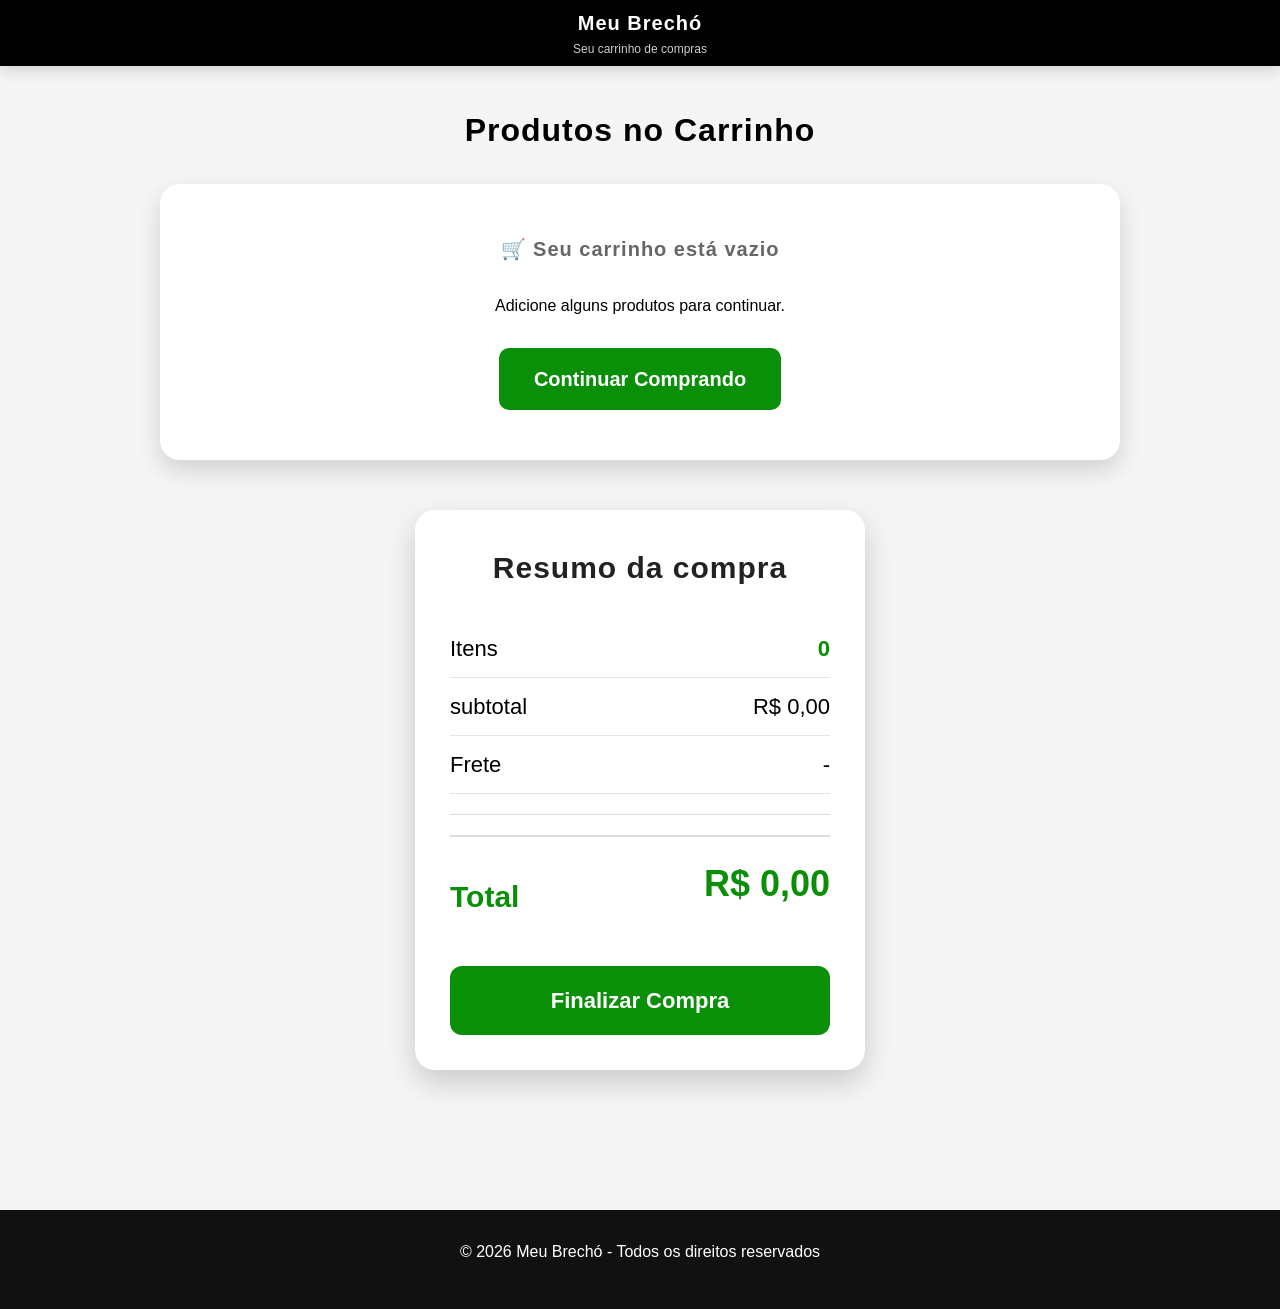
==== commit 3251fe54: "teste do site no ar" ====
--- a/carrinho.html
+++ b/carrinho.html
@@ -40,7 +40,7 @@
 
                 <div class="linha-resumo">
                     <span>Frete</span>
-                    <span class="frete">Grátis</span>
+                    <span id="frete-carrinho">A calcular</span>
                 </div>    
 
                 <hr>
--- a/style.css
+++ b/style.css
@@ -12,35 +12,94 @@
     line-height: 1.5;
 }
 
+/*===============================================================
+   HEADER
+===================================================================*/   
+
 header {
     background-color: black;
     color: white;
     text-align: center;
-    padding: 30px;
+    padding: 8px 10px;
+
+    position: sticky;
+    top: 0;
+
+    z-index: 1000;
+
+    box-shadow: 0 4px 15px rgba(0,0,0,0.15);
 }
 header p {
-    margin-top: 10px;
-    font-size: 18px;
+    margin: 2px 0 0;
+    font-size: 12px;
+    opacity: 0.8;
 }
 header h1 {
-    font-size: 45px;
+    font-size: 20px;
+    letter-spacing: 1px;
+    margin: 0;
+}
+
+
+
+.logo {
+    text-align: center;
+}
+
+.usuario-area{
+    margin-top: 5px;
+    text-align: center;
+}
+.usuario-area a {
+    color: white;
+    text-decoration: none;
+    font-weight: bold;
+    transition: 0.3s;
+}
+.usuario-area a:hover {
+    color: #00ff88;
+}
+
+.usuario-area button {
+    background: none;
+    border: none;
+    color: white;
+    font-weight: bold;
+    font-size: 14px;
+    cursor: pointer;
+    padding: 0;
+}
+.usuario-area button:hover {
+    color: #ff4444;
 }
 
 nav {
-    margin-top: 20px;    
+    margin-top: 6px;    
 }
 
 .menu {
     list-style: none;
     display: flex;
     justify-content: center;
-    gap: 40px;  
-    margin: 25px;  
+    align-items: center;
+    gap: 12px;   
+    margin: 0;   
+    padding: 0;
+    flex-wrap: wrap;
+}
+.menu a {
+    color: white;
+    text-decoration: none;
+    font-weight: bold;
+    transition: .3s;
+}
+.menu a:hover {
+    color: #0a8f08;
 }
 .menu li a {
     text-decoration: none;
     color: white;
-    font-size: 16px;
+    font-size: 14px;
     font-weight: bold;
     transition: 0.3s;
 }
@@ -48,27 +107,27 @@
     color: #00ff88;
 }
 .menu i {
-    font-size: 22px;
+    font-size: 19px;
 }
 .menu i:hover {
     color: #00ff88;
 }
 
 .pesquisar {
-    margin-top: 20px;
-    display: flex;
-    justify-content: center;
-    gap: 10px;    
+    margin-top: 7px;
+    display: flex;
+    justify-content: center;
+    gap: 7px;    
 }
 .pesquisar input {
-    width: 350px;
-    padding: 12px;
+    width: 300px;
+    padding: 9px;
     border: none;
     border-radius: 5px;
     outline: none;
 }
 .pesquisar button {
-    padding: 12px 20px;
+    padding: 9px 15px;
     border: none;
     background: green;
     color: white;
@@ -78,31 +137,53 @@
 .pesquisar button:hover {
     background: darkgreen;
 }
-
+/*===============================================================
+   PRODUTOS
+===================================================================*/   
 .produtos {    
-    display: flex;
-    justify-content: center;
-    gap: 30px;
-    padding: 30px;
-    flex-wrap: wrap;
-   
+    display: grid;
+    grid-template-columns: repeat(auto-fit,minmax(min(100%,240px),280px));   
+    justify-content: center;  
+    gap: 25px;
+    padding: 30px;     
 }
 
 .produto {
     background: white;
     position: relative;
-    width: 320px;
-    border: 1px solid #ddd;
+
+    display: flex;
+    flex-direction: column;
+    justify-content: space-between; 
+    gap: 10px;
+
+    width: auto;
     padding: 20px;
+
+    border: 1px solid #ddd;    
     border-radius: 10px;
+
     text-align: center;
     box-shadow: 0 0 15px rgba(0,0,0,0.1);
+
     transition: 0.3s;
+    overflow: hidden;
+
+    gap: 10px;
+
+    
+    display: flex;
+    flex-direction: column;
+    justify-content: space-between;
 }
 .produto img {
     width: 100%;
-    height: 280px;
+    height: 220px;
     object-fit: contain;
+
+    display: block;
+    margin: 0 auto;
+    transition: transform 0.3s ease;
 }
 .produto:hover {
     transform: translateY(-8px) scale(1.03);
@@ -111,29 +192,33 @@
 .produto h2 {
     font-weight: bold;
     letter-spacing: 1px;
-
     margin: 15px 0;
+    min-height: 24px;
+}
+.produto p {
+    flex-grow: 1;
 }
 
 
 
 .badge {
     position: absolute;
+   
     top: 15px;
     left: 15px;
-    background: red;
-    color: white;
-    padding: 8px 12px;
-    font-size: 12px;
+    background: #d62828;
+    color: white;
+    padding: 6px 12px;
+    font-size: 13px;
     font-weight: bold;
     border-radius: 20px;
     box-shadow: 0 0 8px rgba(0,0,0,0.2);
 }
 
 .avaliacao {
-    color: gold;
-    font-size: 20px;
-    margin-bottom: 10px;
+    color: #f5b301;
+    font-size: 22px;   
+    letter-spacing: 2px;
 }
 
 .newsletter {
@@ -179,60 +264,81 @@
 }
 
 .preco {
-    font-size: 34px;
-    font-weight: bold;
-    color: green;
-    margin-top: 12px;   
-}
-
+    font-size: 28px;
+    font-weight: bold;
+    color: #0a8f08;
+    margin: 10px 0 ;   
+}
 
 .btn-comprar {
     display: block;
     text-decoration: none;
     text-align: center;
 
-    background-color: green;
+    background: #0a8f08;
     color: white;
     border: none;
+    box-sizing: border-box;
+
+    padding: 12px;
+    width: 100%;
+    margin-top: 10px;
+
+    cursor: pointer;
+    border-radius: 8px;    
+    font-size: 16px;
+    font-weight: bold;
+
+    transition: background-color 0.3s ease, transform 0.3s ease, box-shadow 0.3s ease;
+}
+
+.btn-comprar:hover {
+    background: #087307;
+    transform: translateY(-3px);
+    box-shadow: 0 8px 18px rgba(0,0,0,0.20);
+}
+.btn-detalhes {
+    display: block;
+    background: white;
+    color: #0a8f08;
+    border: 2px solid #0a8f08;
     padding: 12px;
     width: 100%;
     margin-top: 10px;
     cursor: pointer;
     border-radius: 8px;
-    font-weight: bold;
-    transition: 0.3s;
-}
-.btn-comprar:hover {
-    background-color: darkgreen;
-}
-.btn-detalhes {
-    background: #333;
-    color: white;
-    border: none;
-    padding: 12px;
-    width: 100%;
-    margin-top: 10px;
-    cursor: pointer;
-    border-radius: 8px;
-    font-weight: bold;
-    transition: 0.3s;
+    font-size: 16px;
+    font-weight: bold;
+    transition: all .3s;
 }
 .btn-detalhes:hover {
-    background: black;
-}
-
+    background: #0a8f08;
+    color: white;
+    transform: translateY(-3px);
+    box-shadow: 0 6px 15px rgba(0,0,0,0.20);
+}
+
+.acoes-produto {
+    display: flex;
+    flex-direction: column;
+    gap: 10px;
+    margin-top: 15px;
+}
+/*===============================================================
+   CARRINHO
+===================================================================*/   
 .carrinho {
     padding: 25px;
     margin: 20px auto;
     border-radius: 15px;
     box-shadow: 0 5px 20px rgba(0,0,0,0.8);
-    width: 95%;
+    width: 90%;
     background: white;
     border: 1px solid #eee;
 }
 .carrinho h2 {
     margin-bottom: 20px;    
-    font-size: 28px;
+    font-size: 25px;
     color: #222;
     border-bottom: 2px solid #f2f2f2;
     padding-bottom: 10px;
@@ -263,12 +369,18 @@
     font-weight: bold;
     color: green;
 }
-
+/*===============================================================
+   BANNER
+===================================================================*/   
 .banner {
     width: 100%;
     height: 400px;
     overflow: hidden;
     position: relative;  
+
+    border-radius: 15px;
+    box-shadow: 0 8px 25px rgba(0,0,0,0.15);
+    margin: 30px auto;
 }
 
 .slides {     
@@ -286,8 +398,10 @@
    object-fit: cover;
 
    opacity: 0;
-   transition: opacity 1s ease;
-}
+   transition: opacity 1.2s ease-in-out;
+   transform: scale(1);
+}
+
 .slide.ativo {
     opacity: 1;
 }
@@ -334,6 +448,9 @@
     margin-bottom: 20px;
 }
 
+/*===============================================================
+   MODAL
+===================================================================*/   
 
 .modal {
     display: none;
@@ -352,7 +469,7 @@
 .modal-conteudo {
     background: white;
     width: 90%;
-    max-width: 500px;
+    max-width: 500px;      
     padding: 35px;
     border-radius: 20px;
     text-align: center;
@@ -411,27 +528,31 @@
 
 
 footer {
-    background-color: black;
-    color: white;
-    text-align: center;
-    padding: 20px;
-    margin-top: 0px;
+    background-color: #111;
+    color: white;
+    text-align: center;
+    padding: 30px 20px;
+    margin-top: 50px;
 }
 
 footer p {
     margin-bottom: 15px;
 }
 .redes-sociais {
+    display: flex;
+    justify-content: center;
+    gap: 25px;
     margin-top: 20px;
 }
 .redes-sociais a {
     color: white;
-    font-size: 25px;
+    font-size: 30px;
     margin: 0 15px;
     transition: 0.3s;
 }
 .redes-sociais a:hover {
-    color: #00ff88;
+    color: #0a8f08;
+    transform: translateY(-4px);
 }
 
 .filtros {
@@ -493,7 +614,7 @@
     box-shadow: 0 5px 20px rgba(0,0,0,0.8);    
 }
 .pagamentos h2 {
-    font-family: 30px;
+    font-size: 30px;
     margin-bottom: 30px;
     color: #222;
 
@@ -724,9 +845,9 @@
     align-items: center;
 
     margin-top: 20px;
-    padding-top: 20px;
-    
+    padding-top: 20px;    
     border-top: 2px solid #ddd;
+
     font-size: 30px;
     font-weight: bold;
     color: #0a8f08;
@@ -760,6 +881,10 @@
     background: #087307;
     transform: translateY(-3px);
 }
+
+/*===============================================================
+   CHECKOUT
+===================================================================*/   
 
 .checkout {
     max-width: 1000px;
@@ -815,7 +940,18 @@
     font-size: 24px;
     color: green;
 }
-
+#numero-pedido {
+    background: #0a8f08;
+    color: white;
+    padding: 8px 18px;
+    border-radius: 8px;
+    margin-left: 10px;
+    display: inline-block;
+    letter-spacing: 1px;
+}
+/*===============================================================
+   CONFIRMAÇÃO
+===================================================================*/   
 .confirmacao {
     display: flex;
     justify-content: center;
@@ -840,22 +976,34 @@
     line-height: 1.6;
 }
 
-.btn-voltar-loja {
+.btn-voltar {
     display: inline-block;
-    margin-top: 20px;
-    background: green;
-    color: white;
-    padding: 15px 25px;
-    border-radius: 8px;
+    margin-top: 30px;
+    background: #0a8f08;
+    color: #fff;
+    padding: 16px 35px;
+    border-radius: 10px;
     text-decoration: none;
-    font-weight: bold;
-    transition: 0.3s;
+    font-size: 20px;
+    font-weight: bold;
+    transition: all .3s;
 
     animation: pulsar 2s infinite;
 }
 .btn-voltar-loja:hover {
-    background: darkgreen;
-}
+    background: #087307;
+    transform: translateY(-3px);
+    box-shadow: 0 8px 20px rgba(0,0,0,0.20);
+}
+
+.mensagem-final {
+    margin-top: 30px;
+    font-size: 17px;
+    color: #666;
+    font-style: italic;
+}
+
+
 
 @keyframes pulsar {
     0% {
@@ -970,14 +1118,15 @@
 }
 
 .icone-carrinho {
-    position: relative;
+    position: absolute;
     display: inline-block;
+    
 }
 #contador-carrinho {
     position: absolute;
 
-    top: -14px;
-    right: -16px;
+    top: -17px;
+    right: -10px;
 
     width: 20px;
     height: 20px;
@@ -1094,7 +1243,7 @@
     gap: 20px;
 
     padding: 15px;
-    border-radius: 1px solid #ddd;
+    border: 1px solid #ddd;
 }
 .item-checkout img {
     width: 70px;
@@ -1127,36 +1276,48 @@
     padding: 20px;
 }
 .caixa-confirmacao {
-    max-width: 650px;
+    max-width: 700px;
     width: 100%;
-
-    background: #fff;
+    margin: 50px auto;
+    background: white;
     padding: 40px;
-    border-radius: 15px;
+    border-radius: 20px;
     box-shadow: 0 10px 30px rgba(0,0,0,0.15);
     text-align: center;
 }
+
 .icone-sucesso {
+    width: 120px;
+    height: 120px;
+    margin: 0 auto 30px;
+    border-radius: 50%;
+    background: #e8f8ec;
+    display: flex;
+    justify-content: center;
+    align-items: center;   
+}
+.icone-sucesso i {
     font-size: 70px;
+    color: #0a8f08;
+}
+.caixa-confirmacao h2 {
+    font-size: 38px;
     margin-bottom: 20px;
-}
-.caixa-confirmacao h2 {
-    font-size: 36px;
-    margin-bottom: 20px;
-    color: #1f2937;
+    color: #222;
+    font-weight: bold;
 }
 .caixa-confirmacao p {
-    font-size: 20px;
+    font-size: 18px;
     color: #555;
     margin-bottom: 15px;
-    line-height: 1.6;
+    line-height: 1.8;
 }
 .numero-pedido {
     font-size: 22px;
-    font-weight: bold;
-    color: green;
-    margin: 30px 0;
-}
+    font-weight: bold;   
+    margin: 35px 0;
+}
+#
 .btn-voltar {
     display: inline-block;
     background: #111;
@@ -1240,72 +1401,379 @@
 
 }
 
-
-
-
-
-
-
-
-
-
-
-
-
-
-
-
-
-
-
-
-
-
-
+.login {
+    min-height: 80vh;
+    display: flex;
+    justify-content: center;
+    align-items: center;
+    padding: 40px 20px;
+}
+.login-box {
+    background: white;
+    width: 100%;
+    max-width: 450px;
+    padding: 40px;
+    border-radius: 15px;
+    box-shadow: 0 10px 30px rgba(0,0,0,0.15);
+}
+.login-box h2 {
+    text-align: center;
+    font-size: 30px;
+    color: #222;
+    margin-bottom: 30px;
+}
+
+.campo label {
+    display: block;
+    font-weight: bold;
+    margin-bottom: 8px;
+    color: #333;   
+}
+
+.campo input {
+    width: 100%;
+    padding: 12px;
+    border-radius: 1px solid #ccc;
+    border-radius: 8px;
+    font-size: 16px;
+    box-sizing: border-box;
+    margin-bottom: 20px;
+}
+
+.btn-entrar {
+    width: 100%;
+    padding: 14px;
+    background: #198754;
+    color: white;
+    border: none;
+    border-radius: 8px;
+    font-size: 17px;
+    font-weight: bold;
+    cursor: pointer;
+    transition: 0.3s;
+}
+.btn-entrar:hover {
+    background: #146c43;
+}
+
+.cadastro-link {
+    text-align: center;
+    margin-top: 20px;
+    font-size: 15px;
+    color: #555;
+}
+.cadastro-link a {
+    color: #198754;
+    text-decoration: none;
+    font-weight: bold;
+}
+.cadastro-link a:hover {
+    text-decoration: underline;
+}
+
+/*BOTÃO FECHAR DO MODAL DE PEDIDO*/
+
+.fechar-modal {
+    position: absolute;
+    top: 10px;
+    right: 15px;
+    border: none;
+    background: transparent;
+    font-size: 32px;
+    font-weight: bold;
+    color: #444;
+    cursor: pointer;
+}
+.fechar-modal:hover {
+    color: red;
+    transform: scale(1.1);
+} 
+
+#conteudo-detalhes {
+    color: #000;
+    text-align: left;
+    line-height: 1.6;
+    white-space: pre-line;
+}
+#conteudo-detalhes p {
+    margin: 2px 0;
+    line-height: 1.2;
+}
+
+#conteudo-detalhes .produto-pedido {
+    display: flex;
+    flex-direction: column;
+    align-items: flex-start;   
+    width: 100%;
+    max-width: 100%;   
+    box-sizing: border-box;  
+    margin: -20px;
+    padding: 0;
+    border-bottom: 1px solid #ddd;        
+    overflow-wrap: anywhere;
+}
+#conteudo-detalhes .produto-pedido img {
+    display: block;
+    width: 100px;
+    max-width: 100px;
+    height: 100px;
+    max-width: 100px;
+    object-fit: contain;
+    margin: 0;
+}
+#conteudo-detalhes .produto-pedido p {
+    width: 100%;
+    max-width: 100%;
+    box-sizing: border-box;
+    margin: 15px 0 0;
+    text-align: left;
+    overflow-wrap: anywhere;
+    white-space: normal;
+    line-height: 1.2;
+}
+
+
+/*========================================
+SEÇÃO CONTATO
+========================================*/
+
+
+#contato {
+    width: 95%;
+    max-width: 1100px;
+    margin: 40px auto;
+    padding: 40px 20px;
+    text-align: center;
+}
+#contato h2 {
+    font-size: 32px;
+    margin-bottom: 15px;    
+}
+#contato > p {
+    font-size: 18px;
+    margin-bottom: 30px;
+}
+.contato-info {
+    display: flex;
+    justify-content: center;
+    gap: 25px;
+    flex-wrap: wrap;
+}
+.contato-item {
+    width: 280px;
+    padding: 25px;
+    border-radius: 10px;
+    box-shadow: 0 5px rgba(0,0,0,0.2);
+}
+.contato-item i {
+    font-size: 35px;
+    margin-bottom: 15px;
+}
+.contato-item h3 {
+    font-size: 22px;
+    margin-bottom: 10px;
+}
+.contat-item p {
+    font-size: 16px;
+}
+
+.form-depoimento {
+    margin-top: 30px;
+    padding: 25px;
+    background: #f5f5f5;
+    border-radius: 10px;
+    max-width: 600px;
+    margin-left: auto;
+    margin-right: auto;
+}
+.form-depoimento h3 {
+    text-align: center;
+    margin-bottom: 20px;    
+}
+.form-depoimento input {
+    width: 100%;
+    padding: 12px;
+    margin-bottom: 10px;
+    border: 1px solid #ccc;
+    border-radius: 5px;
+}
+.form-depoimento textarea {
+    width: 100%;
+    padding: 12px;
+    margin-bottom: 10px;
+    border: 1px solid #ccc;
+    border-radius: 5px;
+}
+.form-depoimento button {
+    padding: 12px 20px;
+    background: #0a8f08;
+    color: white;
+    border: none;
+    border-radius: 5px;
+    cursor: pointer;
+}
+.form-depoimento button:hover {
+    background: #00ff88;
+}
+
+
+.info-seguranca {
+    display: none;
+}
+.info-seguranca.ativo {
+    display: block;
+}
+
+.info-seguranca, .info-entrega, .info-troca, .info-suporte {
+    display: none;
+}
+
+
+.voltar-topo {
+    position: fixed;
+    bottom: 20px;
+    right: 30px;
+    background: #0a8f08;
+    color: white;
+    width: 55px;
+    height: 55px;
+    border-radius: 50%;
+    text-decoration: none;
+    display: flex;
+    justify-content: center;
+    align-items: center;
+    font-size: 22px;
+    box-shadow: 0 5px 15px rgba(0,0,0,0.30);
+    transition: 0.3s;
+    z-index: 1000;
+
+    animation: pulsar 2s infinite;
+}
+.voltar-topo:hover {
+    background: #087307;
+    transform: translateY(-5px) scale(1.08);
+}
+
+
+
+
+
+
+
+
+
+
+
+
+
+
+
+
+
+
+
+
+
+
+
+
+
+
+
+/*COMEÇA O MEDIA QUERY*/
 
 @media (max-width: 768px) {
+
+    header {
+        padding: 8px 8px;
+        text-align: center;
+    }
+
+    .logo h1 {
+        font-size: 28px;
+        margin: 0;
+    }
+    .logo p {
+        font-size: 13px;
+        margin: 4px 0 8px;
+    }
+
+    .menu {
+        display: flex;
+        flex-direction: row;
+        flex-wrap: nowrap;
+        justify-content: flex-start;        
+        align-items: center;
+        gap: 14px;
+        overflow-x: auto;
+        white-space: nowrap;
+        padding: 3px 5px;
+        margin: 0;
+    }
+    .menu a {
+        font-size: 14px;
+    }
+
+
     .produtos {
+
+        grid-template-columns: repeat(2, minmax(0, 1fr));
+        gap: 15px;
+        padding: 15px;              
+    }
+
+    .produto {
+        width: auto;
+        max-width: none;  
+        padding: 12px;    
+    }
+
+    .produto img {
+        width: 90%;
+        max-width: 350px;
+
+        /* height: 200px;
+        object-fit: contain;
+
+        transition: .4s; */
+    }
+    .produto:hover img {
+        transform: scale(1.08);
+    }
+
+    .filtro-box {
+        display: flex;
+        flex-direction: column;       
+        gap: 15px;
+    }
+    .filtro-box select,
+    .filtro-box button {
+        width: 100%;
+    }
+
+    .btn-filtrar {
+        width: 90%;
+    }
+
+    .pagamento-box {
+        display: flex;
         flex-direction: column;
         align-items: center;
-    }
-
-    .produto {
-        width: 100%;
-        max-width: 320px;
-        margin: auto;
-        overflow: hidden;
-    }
-
-    .produto img {
-        width: 100%;
-        height: 200px;
-        object-fit: contain;
-    }
-
-    .filtro-box {
+        gap: 20px;
+    }
+
+    .pagamento-item,
+    .entrega-item,
+    .depoimento-item {
+        width: 90%;
+        max-width: 400px;
+    }
+
+   .entrega-box {
+        display: flex;
         flex-direction: column;
         align-items: center;
-    }
-    .filtro-box select {
-        width: 90%;
-    }
-
-    .btn-filtrar {
-        width: 90%;
-    }
-
-    .pagamento-box {
-        flex-direction: column;
-        align-items: center;
-    }
-
-    .pagamento-item {
-        width: 90%;
-    }
-
-   .entrega-box {
-    flex-direction: column;
-    align-items: center;
+        gap: 20px;        
    }
 
    .entrega-item {
@@ -1313,8 +1781,9 @@
    }
 
    .depoimentos-box {
+    display: flex;
     flex-direction: column;
-    align-items: center;
+    gap: 20px;
    }
    .depoimento-item {
     width: 90%;
@@ -1324,18 +1793,47 @@
     grid-template-columns: 1fr;
    }
 
-  .menu {
-    flex-direction: column;
+  
+  
+
+  .pesquisar {
+    display: flex;
+    justify-content: center;
+    flex-direction: row;
+    gap: 8px;
+    margin-top: 10px;
+    width: 100%;
     align-items: center;
   }
 
-  .pesquisar {
-    flex-direction: column;
-    align-items: center;
+  .pesquisar input {
+    width: 70%;
+    padding: 12px 15px;
+    border: 1px solid #ccc;
+    border-radius: 8px;
+    outline: none;
+    font-size: 16px;
+    transition: .3s;
   }
-
-  .pesquisar input {
-    width: 90%;
+  .pesquisar input:focus {
+    border-color: #0a8f08;
+    box-shadow: 0 0 10px rgba(0,0,0,0.25);
+
+  }
+
+  .pesquisar button {
+    padding: 12px 20px;
+    background: #0a8f08;
+    color: white;
+    border: none;
+    border-radius: 8px;
+    cursor: pointer;
+    font-weight: bold;
+    transition: .3s;
+  }
+  .pesquisar button:hover {
+    background: #087307;
+    transform: translateY(-2px);
   }
 
   .banner {
@@ -1355,10 +1853,12 @@
     align-items: center;
   }
   .selo-item {
-    width: 90%;
+    width: 90%;    
   }
-
-}
+ .clicavel {
+    cursor: pointer !important;
+ }
+
 
 .sobre {
     background: white;
@@ -1396,38 +1896,15 @@
 }
 .sobre-imagem img {
     width: 100%;
-    max-width: 450px;
-    height: auto;
+    max-width: 320px;
+    /* height: auto;
     border-radius: 15px;
     object-fit: contain;
-    display: block;
-}
-
-
-.voltar-topo {
-    position: fixed;
-    bottom: 20px;
-    right: 20px;
-    background: green;
-    color: white;
-    width: 55px;
-    height: 55px;
-    border-radius: 50%;
-    text-decoration: none;
-    display: flex;
-    justify-content: center;
-    align-items: center;
-    font-size: 22px;
-    box-shadow: 0 5px 15px rgba(0,0,0,0.2);
-    transition: 0.3s;
-    z-index: 1000;
-
-    animation: pulsar 2s infinite;
-}
-.voltar-topo:hover {
-    background: darkgreen;
-    transform: scale(1.1);
-}
+    display: block; */
+}
+
+
+
 .btn-voltar-loja {
     text-decoration: none;
 }
@@ -1450,7 +1927,52 @@
     background: #a60000;
     transform: scale(1.1);
 }
-
+/*===============================================================
+   FOOTER
+===================================================================*/   
+footer {
+    background: #111;
+    color: white;    
+    text-align: center;
+    padding: 20px 30px;
+    margin-top: 50px;
+}
+
+.redes-sociais {
+    display: flex;
+    justify-content: center;
+    margin-top: 20px;      
+    gap: 20px;
+}
+.redes-sociais a {
+    color: white;
+    font-size: 28px;
+    transition: .3s;
+}
+.redes-sociais a:hover {
+    color: #0a8f08;
+    transform: translateY(-4px);
+}
+
+.login {
+    padding: 30px 15px;    
+}
+.login-box {
+    padding: 30px 15px;
+}
+.login-box h2 {
+    font-size: 26px;
+}
+
+#mensagem-login {
+    margin-bottom: 15px;
+    text-align: center;
+    color: #dc3545;
+    font-size: 14px;
+}
+#mensagem-login.sucesso {
+    color: #198754;
+}
 
 
 
@@ -1476,6 +1998,7 @@
 
 
 @media (max-width: 768px) {
+
     .item-carrinho {
         flex-direction: column;
         text-align: center;
@@ -1501,12 +2024,105 @@
     }
 }
 
-
-
-
-
-
-
+/*====================================
+HISTÓRICO DE PEDIDOS
+====================================*/
+.historico {
+    max-width: 1000px;
+    margin: 40px;
+    padding: 20px;    
+}
+.historico > h2 {
+    text-align: center;
+    margin-bottom: 30px;    
+}
+/*Cartão de cada pedido */
+
+.historico .pedido {
+    background-color: #ffffff;
+    border-radius: 14px;
+    padding: 25px;
+    margin-bottom: 25px;
+    box-shadow: 0 5px 15px rgba(0,0,0,0.12);
+    overflow: hidden;
+    border: 1px solid #ddd;
+}
+/*Número do pedido */
+.historico .pedido h3 {
+    margin-top: 0;
+    padding: 20px 25px 8px;    
+    font-size: 22px;
+}
+/*Informações gerais do peido */
+.historico .pedido > p {
+    margin: 0;
+    padding: 20px 25px 8px;
+    font-size: 22px;    
+}
+/*Titulo "Produtos" */
+.historico .pedido h4 {
+    margin: 0px;
+    padding: 15px 25px;
+    background-color: #f1f1f1;    
+    font-size: 17px;
+}
+/*DATA DO PEDIDO */
+.historico .pedido > p:first-of-type {
+    margin: 0;
+    padding: 0 25px 20px;
+    color: #555;
+    font-size: 15px;
+}
+
+/*Área que contém os produtos */
+.historico .produtos-pedido {
+    display: flex;
+    flex-direction: column;    
+}
+/*Cartão individual de cada produto */
+.historico .produto-pedido {
+    background-color: #ffffff;    
+    padding: 18px 25px;
+    border-bottom: 1px solid #eee;
+}
+/*Texto dentro do produto */
+.historico .produto-pedido p {
+    margin: 0;
+    line-height: 1.7;
+}
+/*Nome do produto */
+.historico .produto-pedido strong {
+    font-size: 18px;
+}
+/*Total do pedido */
+.historico .pedido > p:nth-last-of-type(2) {
+    font-size: 16px;
+    margin: 0;
+    padding: 20px 25px 10px;    
+}
+/*TOTAL */
+.historico .pedido > p:last-child {
+    margin: 0;
+    padding: 10px 25px 20px;
+    font-size: 20px;
+    font-weight: bold;
+}
+
+.btn-detalhes-pedido {
+    display: block;
+    width: 100%;
+    margin-top: 15px;
+    padding: 12px;
+    border: none;
+    border-radius: 8px;
+    background-color: #222;
+    color: #fff;
+    font-size: 16px;
+    cursor: pointer;
+}
+.btn-detalhes-pedido:hover {
+    opacity: 0.85;
+} 
 
 
 
@@ -1548,9 +2164,6 @@
         right: 15px;
     }
 }
-
-
-
 
 
  @keyframes aparecer {
